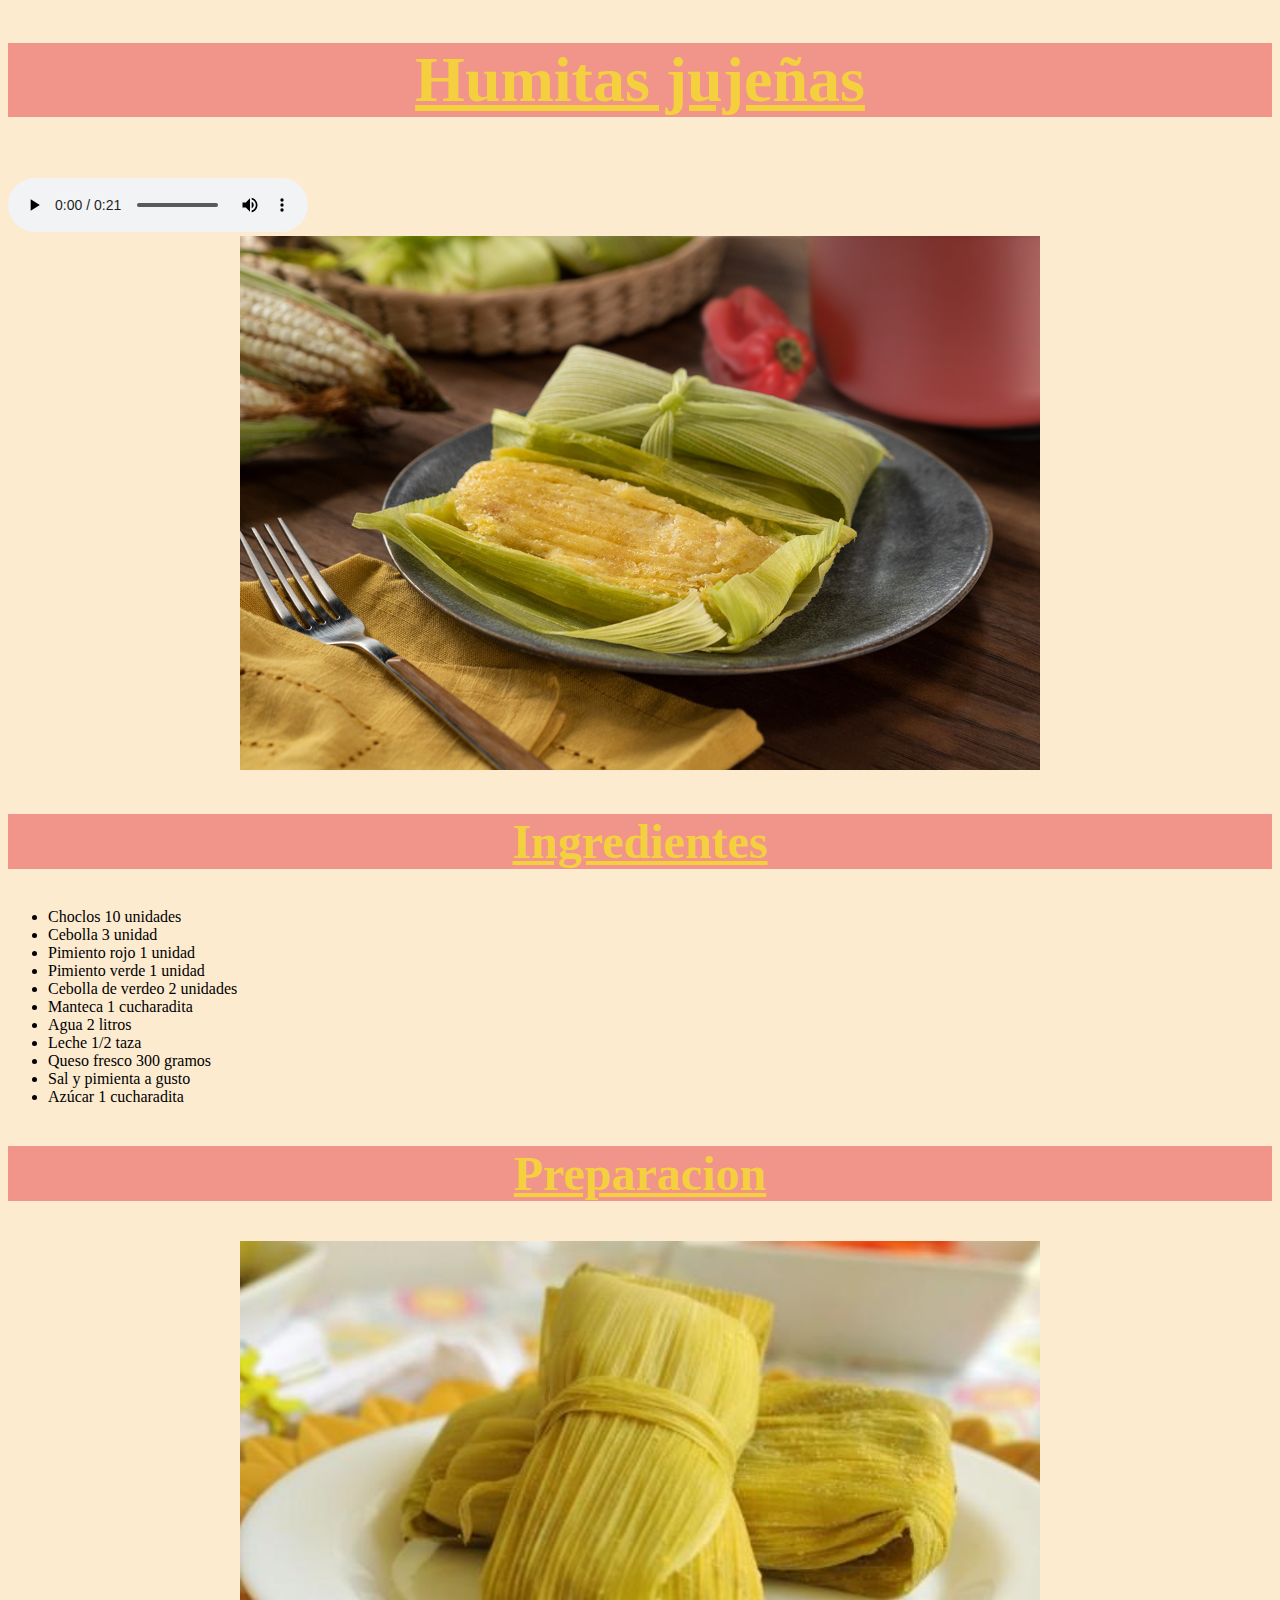
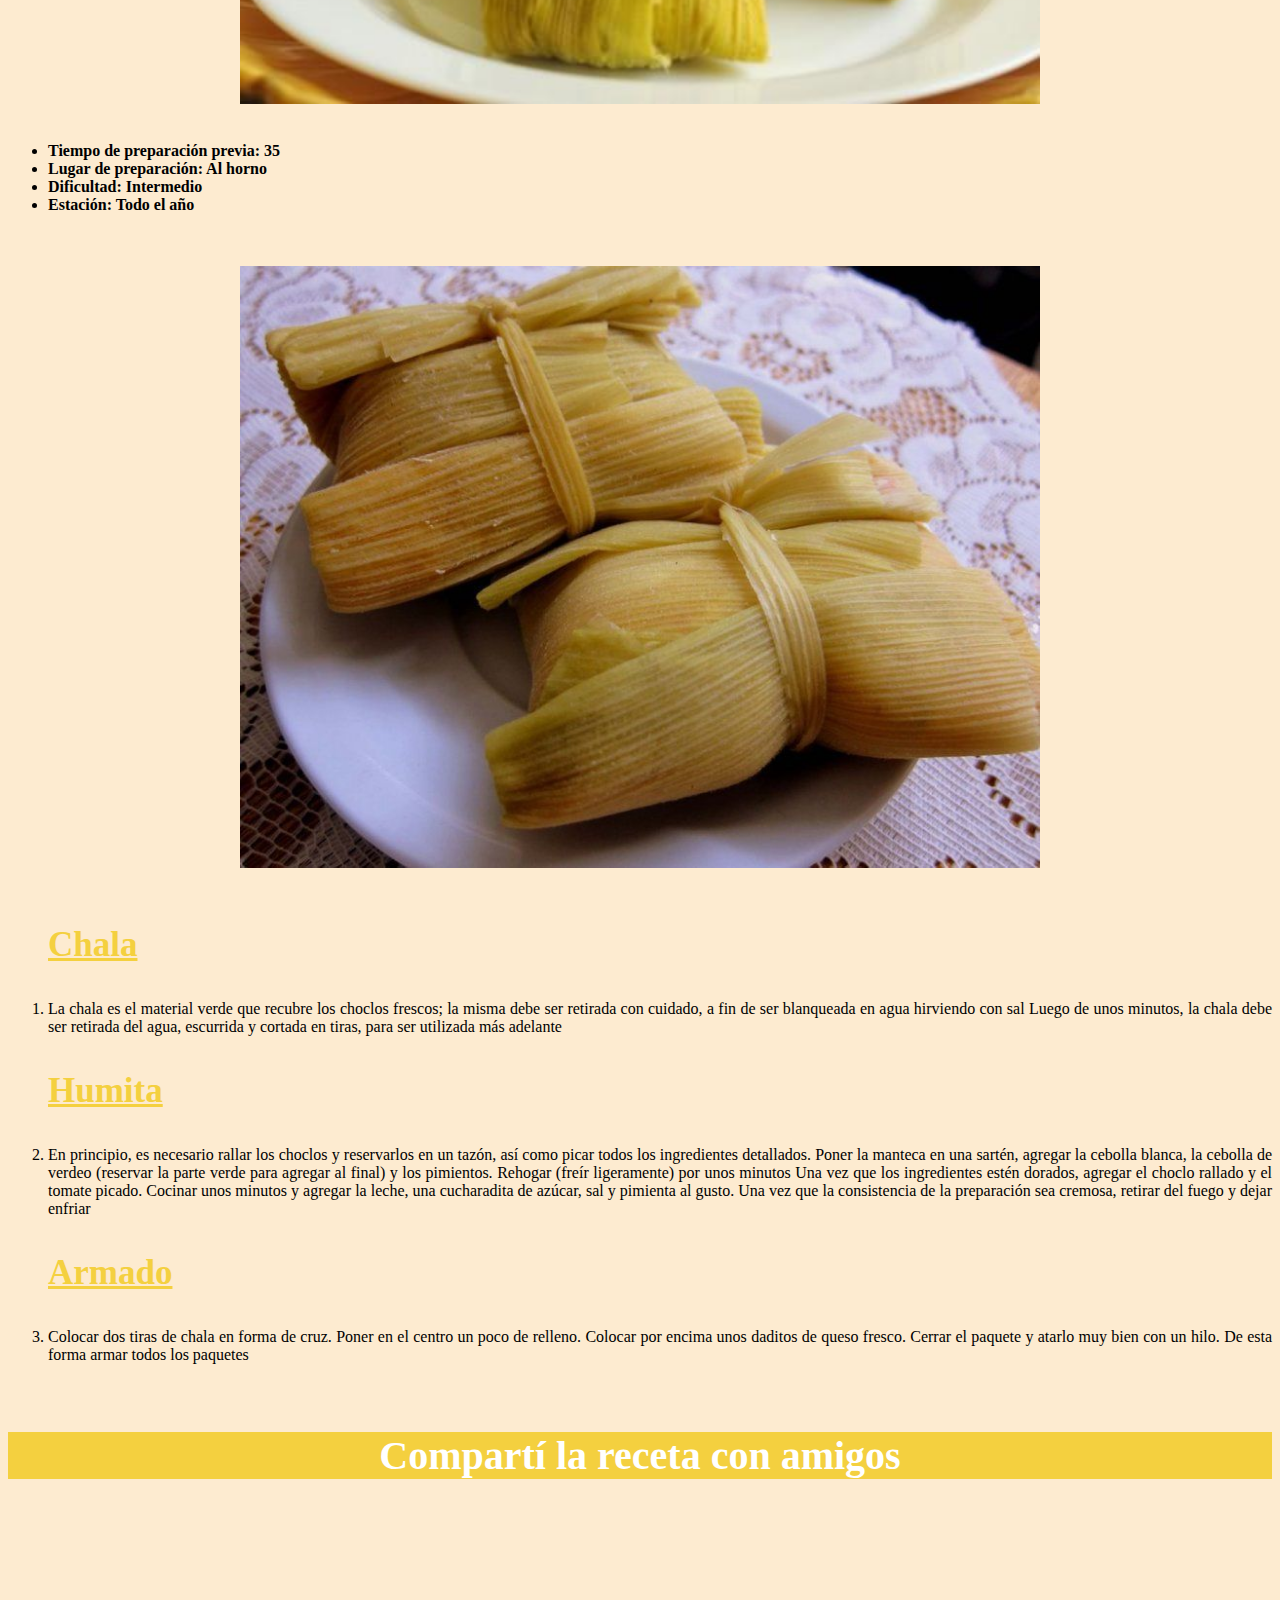
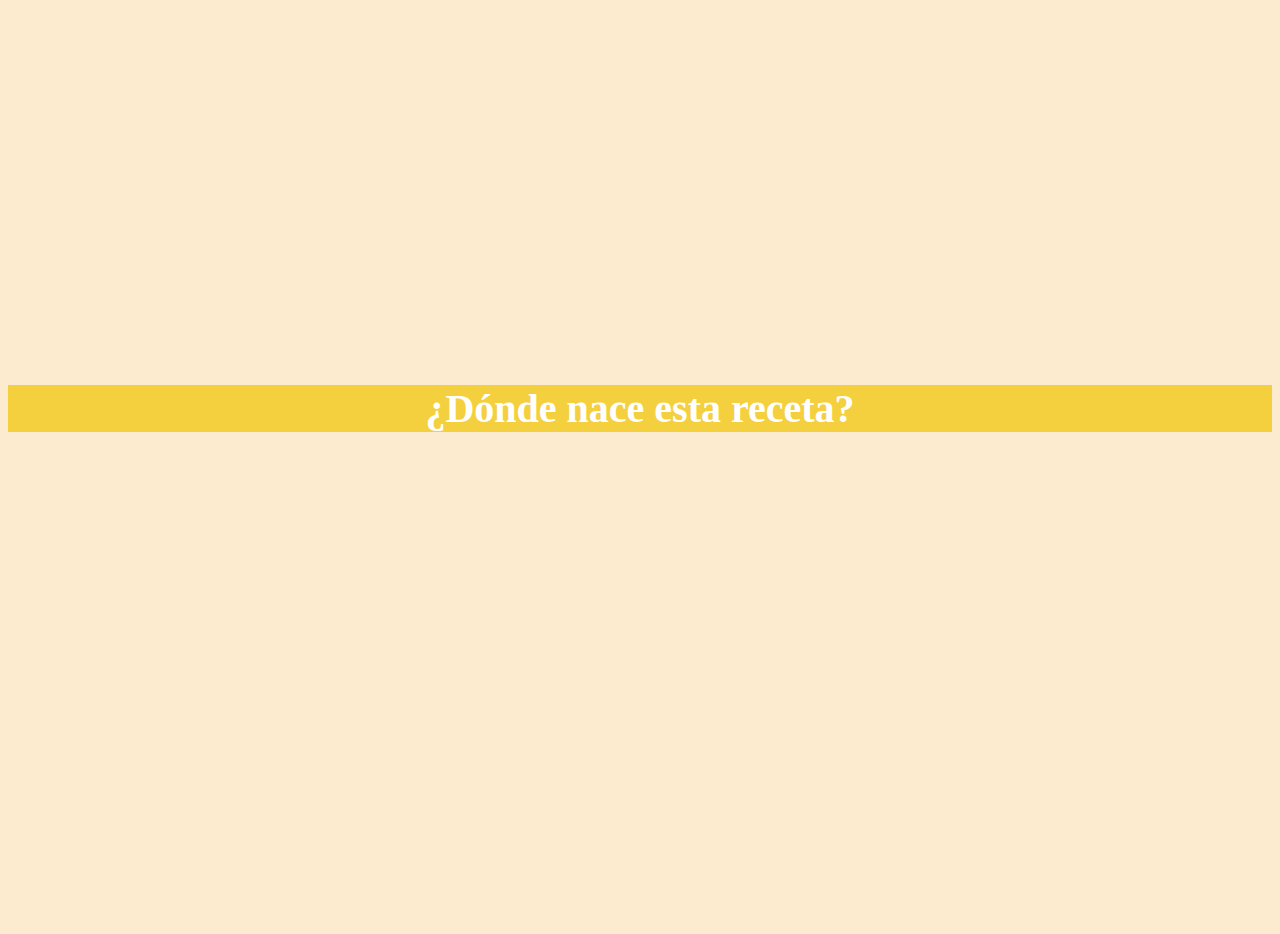
==== index.html @ 19d90cd1 "Add files via upload" ====
<!DOCTYPE html>
<html lang="en" dir="ltr">
  <head>
    <meta charset="utf-8">
    <title>Recetas</title>
    <link rel="stylesheet" href="./css/plantilla.css">
  </head>
  <body >
    <h1 class="colortitulo" style="text-align:center; font-size:400%; background: #F1948A "> Humitas jujeñas</h1>
<br>
<audio src="./audio/quena.mp3" controls >

</audio>
<div class="imagenes">

<img class="tamaño" src="./imagenes/humita.jpg" alt="Humitas en chala">
</div>

    <h2  class="colortitulo" style="text-align:center; font-size:300%; background:#F1948A  "> Ingredientes </h2>

    <ul>
      <li>Choclos 10 unidades</li>
      <li>Cebolla 3 unidad</li>
      <li>Pimiento rojo 1 unidad</li>
      <li>Pimiento verde 1 unidad</li>
      <li>Cebolla de verdeo 2 unidades</li>
      <li>Manteca 1 cucharadita</li>
      <li>Agua 2 litros</li>
      <li>Leche 1/2 taza</li>
      <li>Queso fresco 300 gramos</li>
      <li>Sal y pimienta a gusto</li>
      <li>Azúcar 1 cucharadita</li>

    </ul>

    <h2 class="colortitulo" style="text-align:center; font-size:300%; background: #F1948A "> Preparacion </h2>

    <div class="imagenes">
    <img  class="tamaño" src="./imagenes/humitas2.jpg" alt="Humitas en chala">
      </div>

    <br>

    <ul>

     <li> <b>Tiempo de preparación previa: 35</li>
     <li>Lugar de preparación: Al horno</li>
     <li>Dificultad: Intermedio </li>
     <li>Estación: Todo el año</b></li>

     </ul>

     <br>
     <br>
     <div class="imagenes">

    <img class= "tamaño" src="./imagenes/humitas3.jpg" alt="Humitas en chala">
    </div>

    <br>

     <ol>

       <h3 class="pasoscolor" > Chala</h3>

       <li>La chala es el material verde que recubre los choclos frescos; la misma debe ser retirada con cuidado, a fin de ser blanqueada en agua hirviendo con sal
Luego de unos minutos, la chala debe ser retirada del agua, escurrida y cortada en tiras, para ser utilizada más adelante</li>

     <h3 class="pasoscolor"> Humita</h3>

     <li>En principio, es necesario rallar los choclos y reservarlos en un tazón, así como picar todos los ingredientes detallados. Poner la manteca en una sartén, agregar la cebolla blanca, la cebolla de verdeo (reservar la parte verde para agregar al final) y los pimientos. Rehogar (freír ligeramente) por unos minutos
     Una vez que los ingredientes estén dorados, agregar el choclo rallado y el tomate picado. Cocinar unos minutos y agregar la leche, una cucharadita de azúcar, sal y pimienta al gusto. Una vez que la consistencia de la preparación sea cremosa, retirar del fuego y dejar enfriar</li>

    <h3 class="pasoscolor"> Armado</h3>

     <li>Colocar dos tiras de chala en forma de cruz. Poner en el centro un poco de relleno. Colocar por encima unos daditos de queso fresco. Cerrar el paquete y atarlo muy bien con un hilo. De esta forma armar todos los paquetes


     </ol>


<br>
<h2 class="tituloextras" style="background-color: #F4D03F"> Compartí la receta con amigos </h2>

<div class="imagenes">
<iframe width="860" height="415" align= "center"  src="https://www.youtube.com/embed/k01RxVktypg" title="YouTube video player" frameborder="0" allow="accelerometer; autoplay; clipboard-write; encrypted-media; gyroscope; picture-in-picture" allowfullscreen></iframe>
</div>
<br>

<h3 class="tituloextras" style= " background-color:#F4D03F"> ¿Dónde nace esta receta? </h3>

<div class="imagenes">
<iframe src="https://www.google.com/maps/embed?pb=!1m18!1m12!1m3!1d116449.33023562701!2d-65.37559619911057!3d-24.205323640528004!2m3!1f0!2f0!3f0!3m2!1i1024!2i768!4f13.1!3m3!1m2!1s0x941b0f4e8bd7a62f%3A0x315150e057f6e499!2sSan%20Salvador%20de%20Jujuy%2C%20Jujuy!5e0!3m2!1ses!2sar!4v1665673436249!5m2!1ses!2sar" width="800" height="450" style="border:0;" allowfullscreen="" loading="lazy" referrerpolicy="no-referrer-when-downgrade"></iframe>
</div>

</html>
---- css/plantilla.css ----
body {background-color:#FDEBD0; text-align: justify }
.colortitulo {color: #F4D03F; text-decoration: underline;font-size: xx-large}
.imagenes {text-align: center;}
.pasoscolor {color: #F4D03F; text-decoration: underline; font-size:medium; font-size:35px }
.tituloextras { color: white; text-align: center;  font-size:40px}
.tamaño { width:800px ; height:auto; align-items: center;}
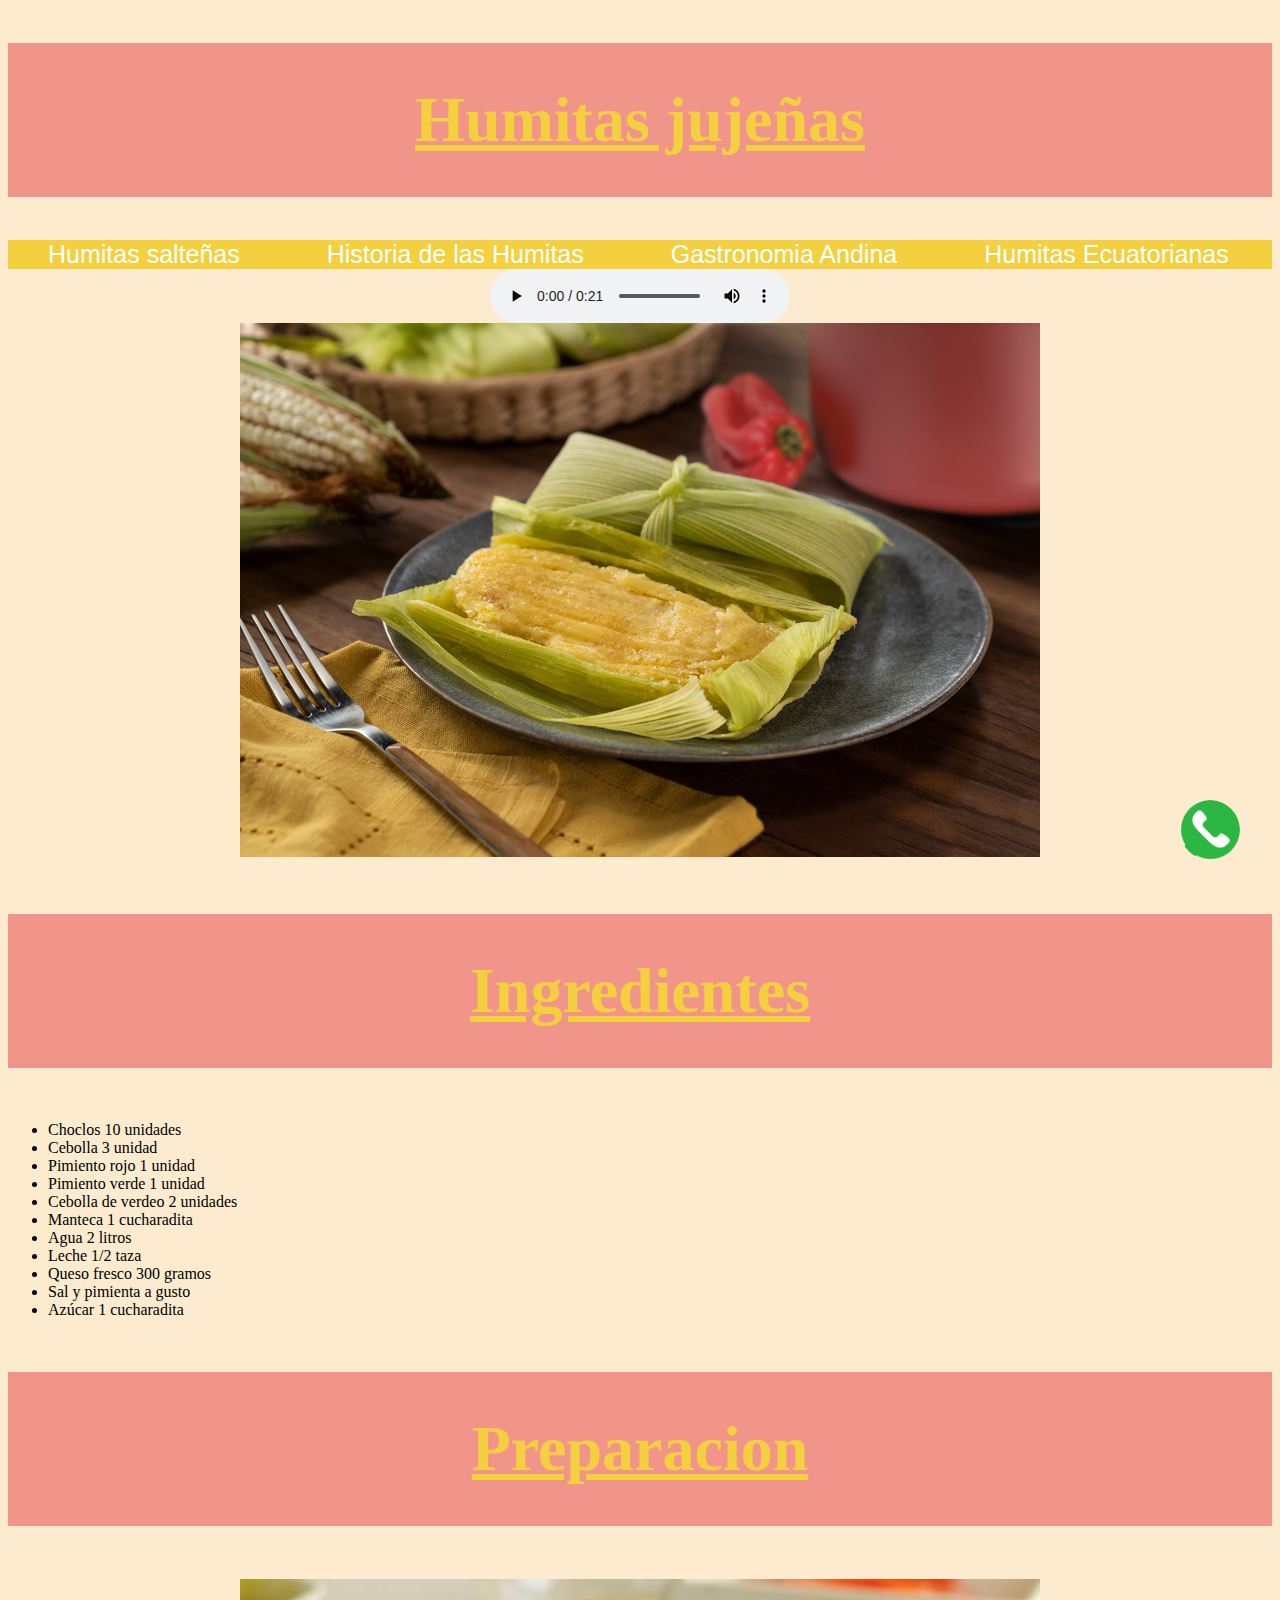
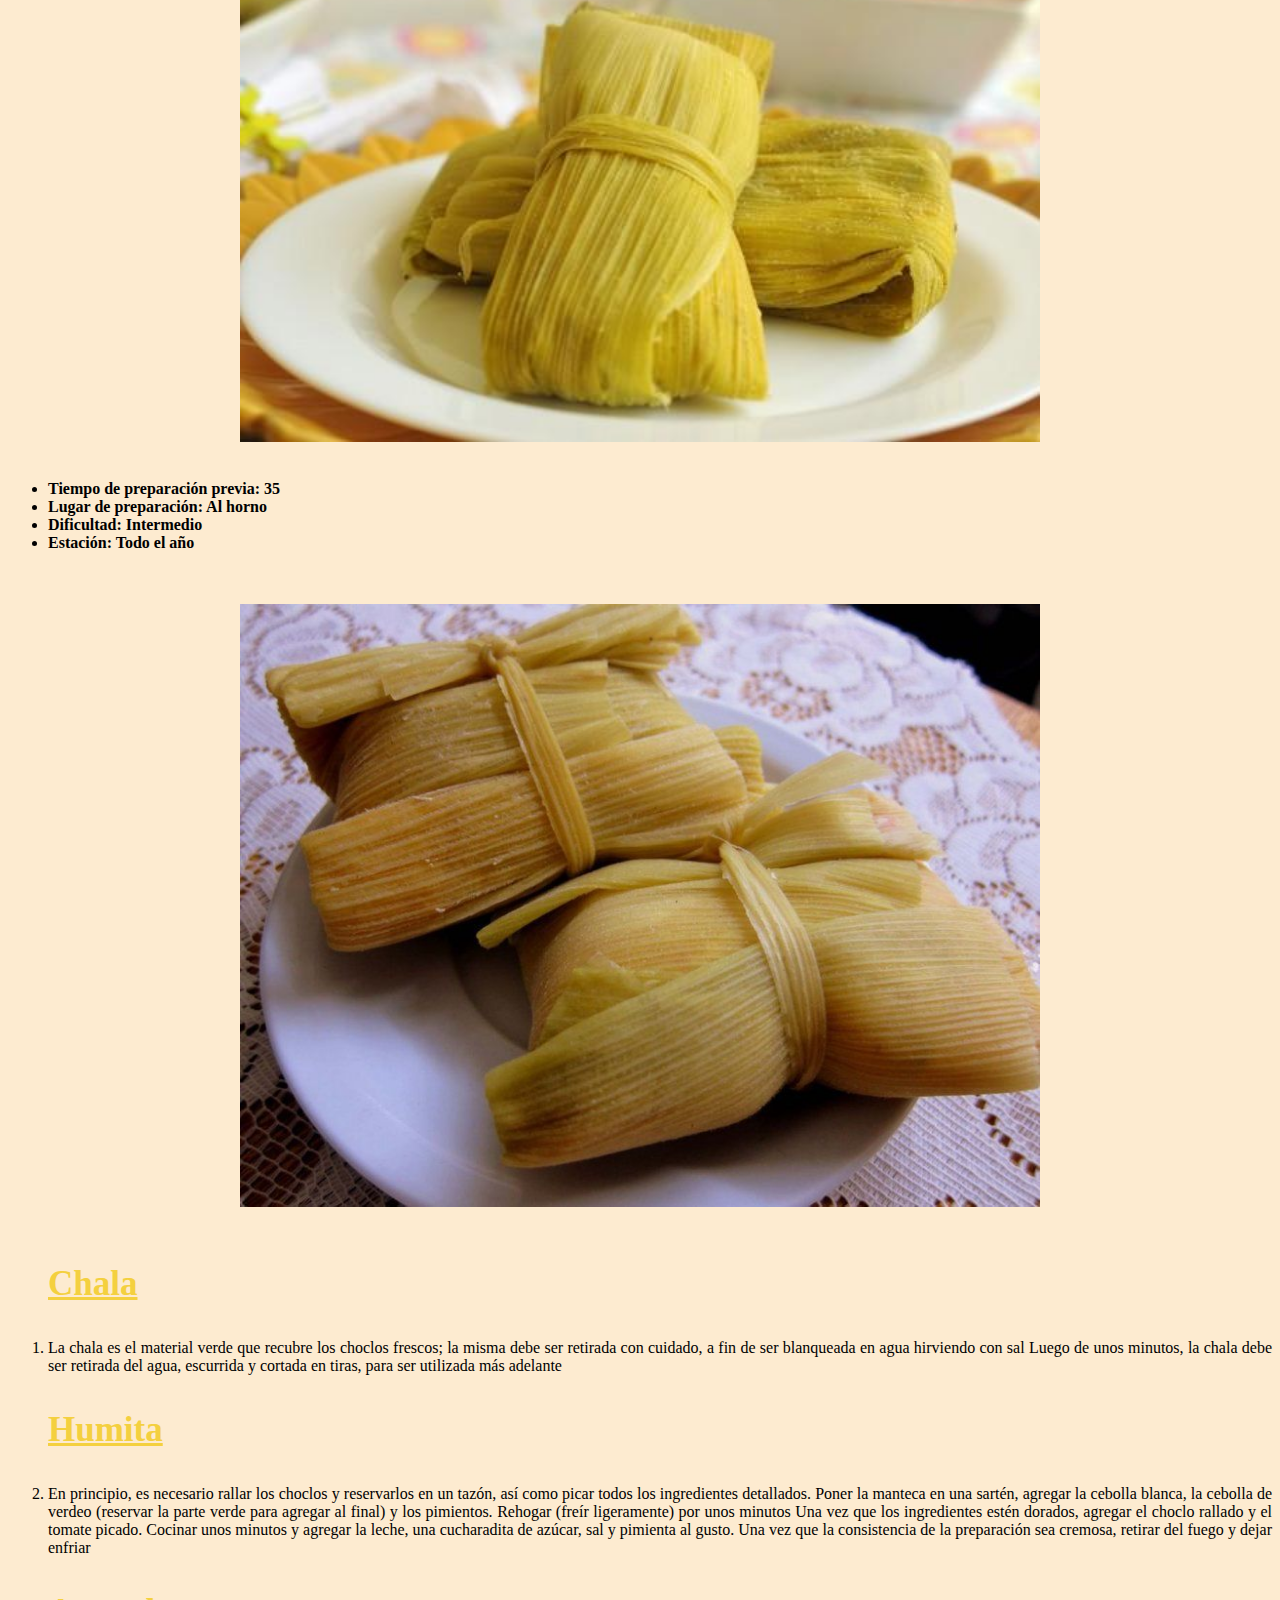
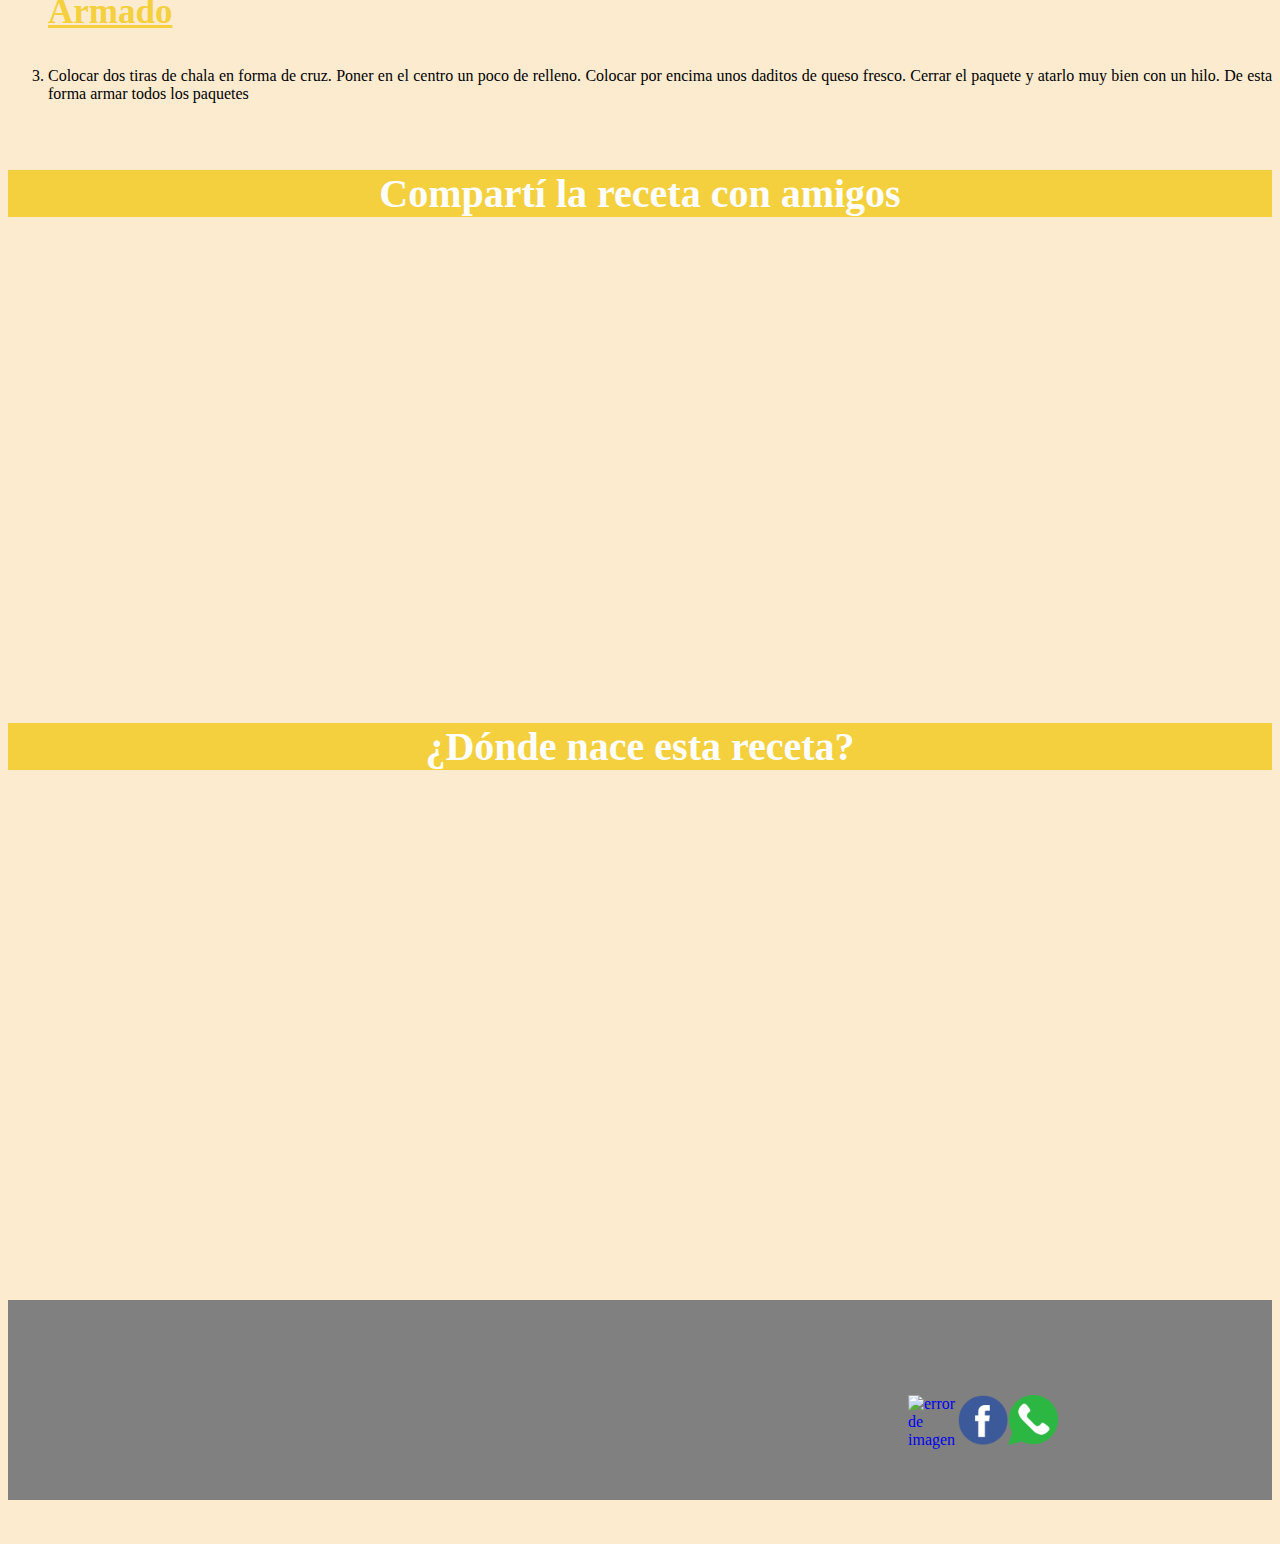
==== commit 4d5a61dd: "Add files via upload" ====
--- a/index.html
+++ b/index.html
@@ -6,17 +6,34 @@
     <link rel="stylesheet" href="./css/plantilla.css">
   </head>
   <body >
-    <h1 class="colortitulo" style="text-align:center; font-size:400%; background: #F1948A "> Humitas jujeñas</h1>
-<br>
+
+      <a class="whatsapp" href="https://web.whatsapp.com/" target="_blank"><img class="imagenwsp" src="./imagenes/wsp.jpg" alt="chat"> </a>
+<header>
+
+    <h1 class="colortitulo"> Humitas jujeñas</h1>
+
+</header>
+
+<nav class="menu">
+
+<a class="enlaces" href="https://www.saltaweb.com.ar/2019/04/como-hacer-humitas-saltenas/" target="_blank"> Humitas salteñas </a>
+<a class="enlaces" href="https://www.infobae.com/america/peru/2022/09/13/el-origen-y-la-historia-de-las-humitas-uno-de-los-platos-andinos-mas-consumidos-en-el-peru/#:~:text=Su%20origen%20est%C3%A1%20en%20la,plato%20originario%20de%20la%20sierra.&text=En%20cuanto%20al%20ingrediente%20principal,lo%20elabora%20de%20diferente%20forma." target="_blank">Historia de las Humitas </a>
+<a class= "enlaces" href="https://es.wikipedia.org/wiki/Cocina_andina" target="_blank"> Gastronomia Andina </a>
+<a class="enlaces" href="https://www.laylita.com/recetas/humitas/" target="_blank"> Humitas Ecuatorianas </a>
+</nav>
+
+<div class="audio">
 <audio src="./audio/quena.mp3" controls >
-
 </audio>
-<div class="imagenes">
-
-<img class="tamaño" src="./imagenes/humita.jpg" alt="Humitas en chala">
 </div>
 
-    <h2  class="colortitulo" style="text-align:center; font-size:300%; background:#F1948A  "> Ingredientes </h2>
+<section>
+  <div class="imagenes">
+
+  <img class="tamaño" src="./imagenes/humita.jpg" alt="Humitas en chala">
+  </div>
+
+    <h2  class="colortitulo"> Ingredientes </h2>
 
     <ul>
       <li>Choclos 10 unidades</li>
@@ -33,7 +50,7 @@
 
     </ul>
 
-    <h2 class="colortitulo" style="text-align:center; font-size:300%; background: #F1948A "> Preparacion </h2>
+    <h2 class="colortitulo" > Preparacion </h2>
 
     <div class="imagenes">
     <img  class="tamaño" src="./imagenes/humitas2.jpg" alt="Humitas en chala">
@@ -78,19 +95,43 @@
 
      </ol>
 
+</section>
 
 <br>
-<h2 class="tituloextras" style="background-color: #F4D03F"> Compartí la receta con amigos </h2>
+
+<aside>
+
+<h2 class="tituloextras" > Compartí la receta con amigos </h2>
 
 <div class="imagenes">
 <iframe width="860" height="415" align= "center"  src="https://www.youtube.com/embed/k01RxVktypg" title="YouTube video player" frameborder="0" allow="accelerometer; autoplay; clipboard-write; encrypted-media; gyroscope; picture-in-picture" allowfullscreen></iframe>
 </div>
 <br>
 
-<h3 class="tituloextras" style= " background-color:#F4D03F"> ¿Dónde nace esta receta? </h3>
+<h3 class="tituloextras"> ¿Dónde nace esta receta? </h3>
 
 <div class="imagenes">
 <iframe src="https://www.google.com/maps/embed?pb=!1m18!1m12!1m3!1d116449.33023562701!2d-65.37559619911057!3d-24.205323640528004!2m3!1f0!2f0!3f0!3m2!1i1024!2i768!4f13.1!3m3!1m2!1s0x941b0f4e8bd7a62f%3A0x315150e057f6e499!2sSan%20Salvador%20de%20Jujuy%2C%20Jujuy!5e0!3m2!1ses!2sar!4v1665673436249!5m2!1ses!2sar" width="800" height="450" style="border:0;" allowfullscreen="" loading="lazy" referrerpolicy="no-referrer-when-downgrade"></iframe>
 </div>
+</aside>
+<br>
+<br>
+
+<footer>
+  <div class="redes">
+
+    <a href="https://www.instagram.com/" target="_blank" ><img class="iconos"src="./imagenes/ig.jpg" alt="error de imagen"></a>
+    <a href="https://www.facebook.com/" target="_blank">  <img class="iconos" src="./imagenes/fb.jpg" alt="error de imagen"></a>
+    <a href="https://www.whatsapp.com/?lang=es" target="_blank"><img class="iconos" src="./imagenes/wsp.jpg" alt="error de imagen"></a>
+
+
+  </div>
+
+
+ </footer>
+
+
+<br>
+<br>
 
 </html>
--- a/css/plantilla.css
+++ b/css/plantilla.css
@@ -1,6 +1,61 @@
-body {background-color:#FDEBD0; text-align: justify }
-.colortitulo {color: #F4D03F; text-decoration: underline;font-size: xx-large}
+body {background-color:#FDEBD0;
+            text-align: justify }
+
+.colortitulo {color: #F4D03F;
+              text-decoration: underline;
+               font-size: xx-large;
+             text-align:center;
+             font-size:400%;
+             padding: 40px;
+             background: #F1948A }
+
+.menu{ background-color: #F4D03F; }
+
+.audio {display: flex;align-items: center; justify-content: center;}
+
+.enlaces { font-size: 25px;
+           font-family: sans-serif;
+           text-decoration: none;
+           padding: 10px;
+           color: white;
+           margin: 30px;
+         }
+
 .imagenes {text-align: center;}
-.pasoscolor {color: #F4D03F; text-decoration: underline; font-size:medium; font-size:35px }
-.tituloextras { color: white; text-align: center;  font-size:40px}
-.tamaño { width:800px ; height:auto; align-items: center;}
+
+.pasoscolor {color: #F4D03F;
+             text-decoration: underline;
+               font-size:medium;
+                 font-size:35px }
+
+.tituloextras { background-color:#F4D03F;
+                color: white;
+                 text-align: center;
+                 font-size:40px}
+
+.tamaño { width:800px ;
+            height:auto;
+             align-items: center;}
+
+.iconos {width: 50px;
+      justify-content:space-between;
+      position: relative;
+      display: inline-block;
+       left: 900px;
+       bottom: -95px;
+         }
+
+.redes {background-color: gray;
+         width: 100%;
+         height: 200px;
+         display: flex;
+}
+
+.imagenwsp { position:fixed;
+    margin-top:13px;
+    width:60px;
+    height:60px;
+    bottom:40px;
+    right:40px;
+    border-radius:50px;
+    z-index:999;}
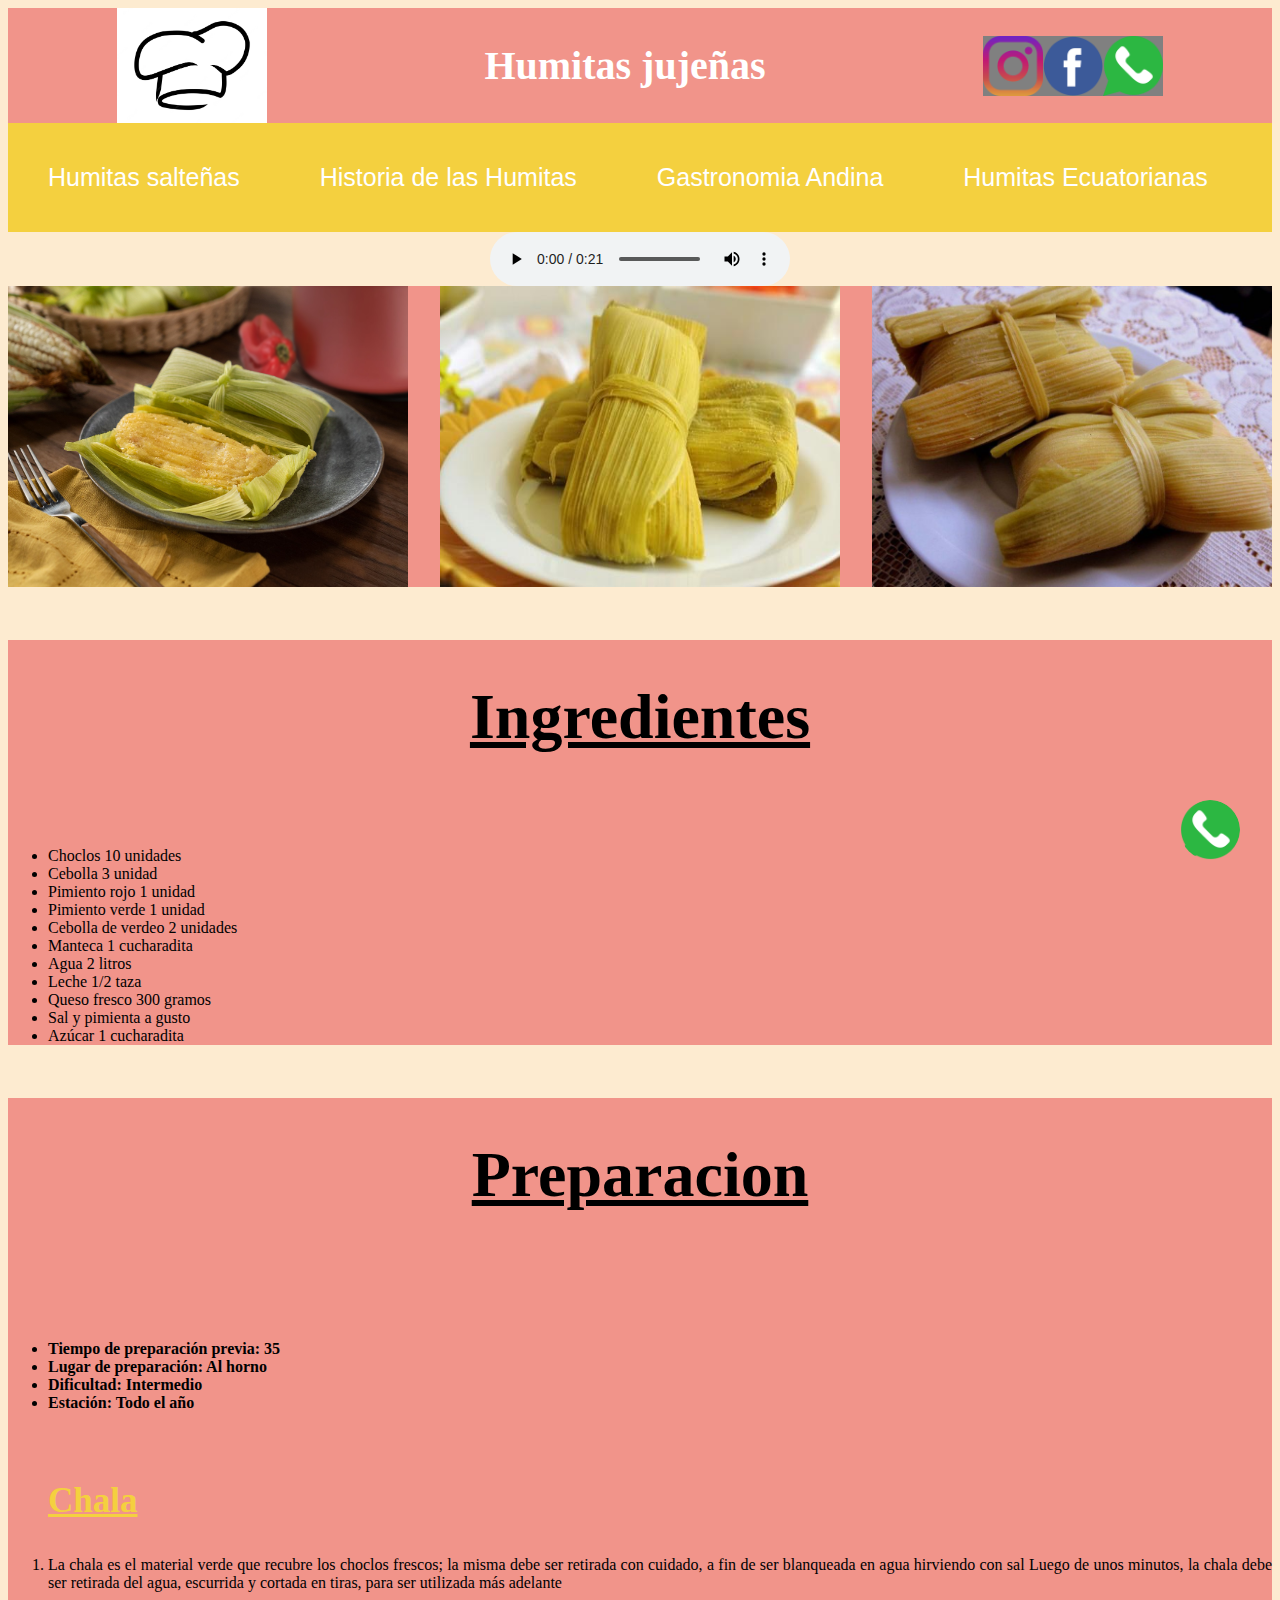
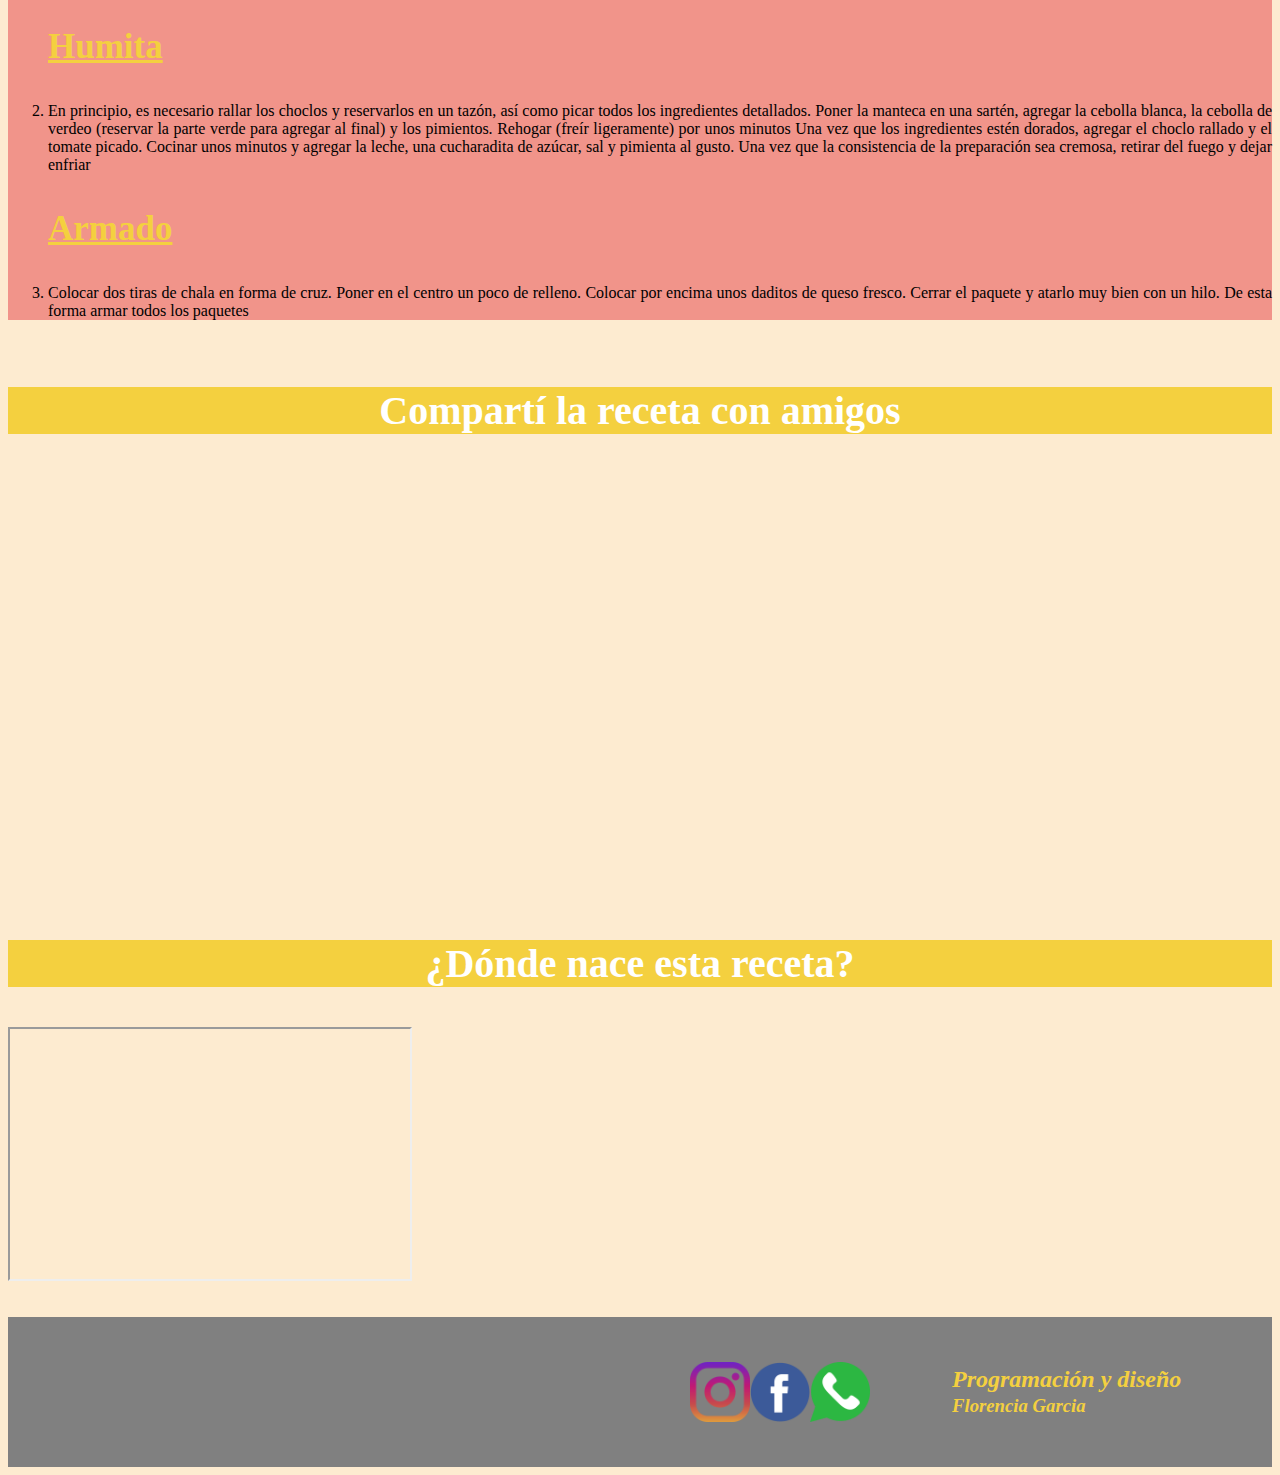
==== commit 647f2965: "Add files via upload" ====
--- a/index.html
+++ b/index.html
@@ -8,9 +8,18 @@
   <body >
 
       <a class="whatsapp" href="https://web.whatsapp.com/" target="_blank"><img class="imagenwsp" src="./imagenes/wsp.jpg" alt="chat"> </a>
+
 <header>
 
-    <h1 class="colortitulo"> Humitas jujeñas</h1>
+<img class= "logo" src="./imagenes/logo.jpg" alt="logo">
+
+    <h1 class="titulo"> Humitas jujeñas</h1>
+
+      <div class= "rrss" >
+      <a class="redes1" href="https://www.instagram.com/" target="_blank" ><img class="iconos"src="./imagenes/ig.jpg" alt="error de imagen"></a>
+      <a class= "redes1" href="https://www.facebook.com/" target="_blank"><img class="iconos" src="./imagenes/fb.jpg" alt="error de imagen"></a>
+      <a class= "redes1" href="https://www.whatsapp.com/?lang=es" target="_blank"><img class="iconos" src="./imagenes/wsp.jpg" alt="error de imagen"></a>
+    </div>
 
 </header>
 
@@ -28,10 +37,18 @@
 </div>
 
 <section>
+
+
   <div class="imagenes">
 
   <img class="tamaño" src="./imagenes/humita.jpg" alt="Humitas en chala">
+  <img  class="tamaño" src="./imagenes/humitas2.jpg" alt="Humitas en chala">
+  <img class= "tamaño" src="./imagenes/humitas3.jpg" alt="Humitas en chala">
+
   </div>
+</section>
+<section>
+
 
     <h2  class="colortitulo"> Ingredientes </h2>
 
@@ -49,12 +66,17 @@
       <li>Azúcar 1 cucharadita</li>
 
     </ul>
+    </section>
+
+<section>
+
+
 
     <h2 class="colortitulo" > Preparacion </h2>
 
-    <div class="imagenes">
-    <img  class="tamaño" src="./imagenes/humitas2.jpg" alt="Humitas en chala">
-      </div>
+
+
+
 
     <br>
 
@@ -67,12 +89,7 @@
 
      </ul>
 
-     <br>
-     <br>
-     <div class="imagenes">
 
-    <img class= "tamaño" src="./imagenes/humitas3.jpg" alt="Humitas en chala">
-    </div>
 
     <br>
 
@@ -103,7 +120,7 @@
 
 <h2 class="tituloextras" > Compartí la receta con amigos </h2>
 
-<div class="imagenes">
+<div class="video">
 <iframe width="860" height="415" align= "center"  src="https://www.youtube.com/embed/k01RxVktypg" title="YouTube video player" frameborder="0" allow="accelerometer; autoplay; clipboard-write; encrypted-media; gyroscope; picture-in-picture" allowfullscreen></iframe>
 </div>
 <br>
@@ -111,27 +128,32 @@
 <h3 class="tituloextras"> ¿Dónde nace esta receta? </h3>
 
 <div class="imagenes">
-<iframe src="https://www.google.com/maps/embed?pb=!1m18!1m12!1m3!1d116449.33023562701!2d-65.37559619911057!3d-24.205323640528004!2m3!1f0!2f0!3f0!3m2!1i1024!2i768!4f13.1!3m3!1m2!1s0x941b0f4e8bd7a62f%3A0x315150e057f6e499!2sSan%20Salvador%20de%20Jujuy%2C%20Jujuy!5e0!3m2!1ses!2sar!4v1665673436249!5m2!1ses!2sar" width="800" height="450" style="border:0;" allowfullscreen="" loading="lazy" referrerpolicy="no-referrer-when-downgrade"></iframe>
+<iframe src="https://www.google.com/maps/embed?pb=!1m18!1m12!1m3!1d116449.33023562701!2d-65.37559619911057!3d-24.205323640528004!2m3!1f0!2f0!3f0!3m2!1i1024!2i768!4f13.1!3m3!1m2!1s0x941b0f4e8bd7a62f%3A0x315150e057f6e499!2sSan%20Salvador%20de%20Jujuy%2C%20Jujuy!5e0!3m2!1ses!2sar!4v1665673436249!5m2!1ses!2sar" width="400" height="250" style="border:5;" allowfullscreen="" loading="lazy" referrerpolicy="no-referrer-when-downgrade"></iframe>
 </div>
 </aside>
 <br>
 <br>
 
 <footer>
+
+ <iframe  src="https://www.google.com/maps/embed?pb=!1m14!1m12!1m3!1d2806.343908385222!2d-60.3339716407876!3d-33.23181053982527!2m3!1f0!2f0!3f0!3m2!1i1024!2i768!4f13.1!5e0!3m2!1ses!2sar!4v1668725594173!5m2!1ses!2sar" width="200" height="150" style="border:0;" allowfullscreen="" loading="lazy" referrerpolicy="no-referrer-when-downgrade"></iframe></iframe>
+
   <div class="redes">
 
     <a href="https://www.instagram.com/" target="_blank" ><img class="iconos"src="./imagenes/ig.jpg" alt="error de imagen"></a>
-    <a href="https://www.facebook.com/" target="_blank">  <img class="iconos" src="./imagenes/fb.jpg" alt="error de imagen"></a>
+    <a href="https://www.facebook.com/" target="_blank"><img class="iconos" src="./imagenes/fb.jpg" alt="error de imagen"></a>
     <a href="https://www.whatsapp.com/?lang=es" target="_blank"><img class="iconos" src="./imagenes/wsp.jpg" alt="error de imagen"></a>
 
 
   </div>
 
+<div class=" datos">
+  <h2> Programación y diseño </h2>
+  <h3> Florencia Garcia </h3>
+</div>
+
 
  </footer>
 
 
-<br>
-<br>
-
 </html>
--- a/css/plantilla.css
+++ b/css/plantilla.css
@@ -1,17 +1,47 @@
+
+header { background:#F1948A;
+          display: flex;
+          justify-content: space-around;
+          align-items: center ;
+          flex-wrap: wrap;
+        flex-direction:row; }
+
 body {background-color:#FDEBD0;
-            text-align: justify }
+            text-align: justify; }
 
-.colortitulo {color: #F4D03F;
+.titulo { color: white ;
+          font-size: 40px;
+          font-family:fantasy;cursive;}
+
+.colortitulo {color: black;
               text-decoration: underline;
-               font-size: xx-large;
-             text-align:center;
-             font-size:400%;
-             padding: 40px;
-             background: #F1948A }
+              font-family: fantasy, cursive;
+              text-align:center;
+              font-size:400%;
+              padding: 40px;
+              display: flex;
+              justify-content: center;
+                            }
 
-.menu{ background-color: #F4D03F; }
+.logo {width: 150px;   }
 
-.audio {display: flex;align-items: center; justify-content: center;}
+.redes1 {         display:table-row;
+        justify-content: space-around;
+        background: grey;
+        flex-direction: row;
+        align-items: center;
+        }
+
+.rrss { display: flex;
+         justify-content: center;
+       align-items: center;
+     flex-direction: row;}
+
+.audio {display: flex;
+        justify-content:center;}
+
+nav { background:#F4D03F;
+       display: flex;}
 
 .enlaces { font-size: 25px;
            font-family: sans-serif;
@@ -21,36 +51,64 @@
            margin: 30px;
          }
 
-.imagenes {text-align: center;}
+.imagenes { display: flex;
+  justify-content: space-between;
+}
+
+.ingredientes { justify-content: center;
+                font-family: cursive;    }
+
+
+section { align-items: center;
+background: #F1948A }
+
 
 .pasoscolor {color: #F4D03F;
              text-decoration: underline;
                font-size:medium;
                  font-size:35px }
+.video { display: flex;
+        justify-content: center;
+      align-items: center;}
 
 .tituloextras { background-color:#F4D03F;
                 color: white;
                  text-align: center;
+                 justify-content: center;
                  font-size:40px}
 
-.tamaño { width:800px ;
-            height:auto;
-             align-items: center;}
+.tamaño { width:400px ;
+            }
 
-.iconos {width: 50px;
-      justify-content:space-between;
-      position: relative;
-      display: inline-block;
-       left: 900px;
-       bottom: -95px;
+footer { display: flex;
+          flex-grow: grow;
+          justify-content: space-between;
+          align-items: center;
+          flex-direction: row;
+        background: grey;
+       width: 100%;
+     height: auto;}
+
+
+.iconos {width: 60px;
+        display: flex;
+        left: 900px;
+         bottom: -95px;
          }
 
-.redes {background-color: gray;
-         width: 100%;
-         height: 200px;
-         display: flex;
+.redes {  display: flex;
+         justify-content: space-between;
+         align-items: center;
+         width: 100px;
+
 }
 
+.datos{ display: inline-block;
+         line-height:5pt;
+         font-style: oblique;
+        color:#F4D03F;
+        text-indent: -20em;
+       }
 .imagenwsp { position:fixed;
     margin-top:13px;
     width:60px;
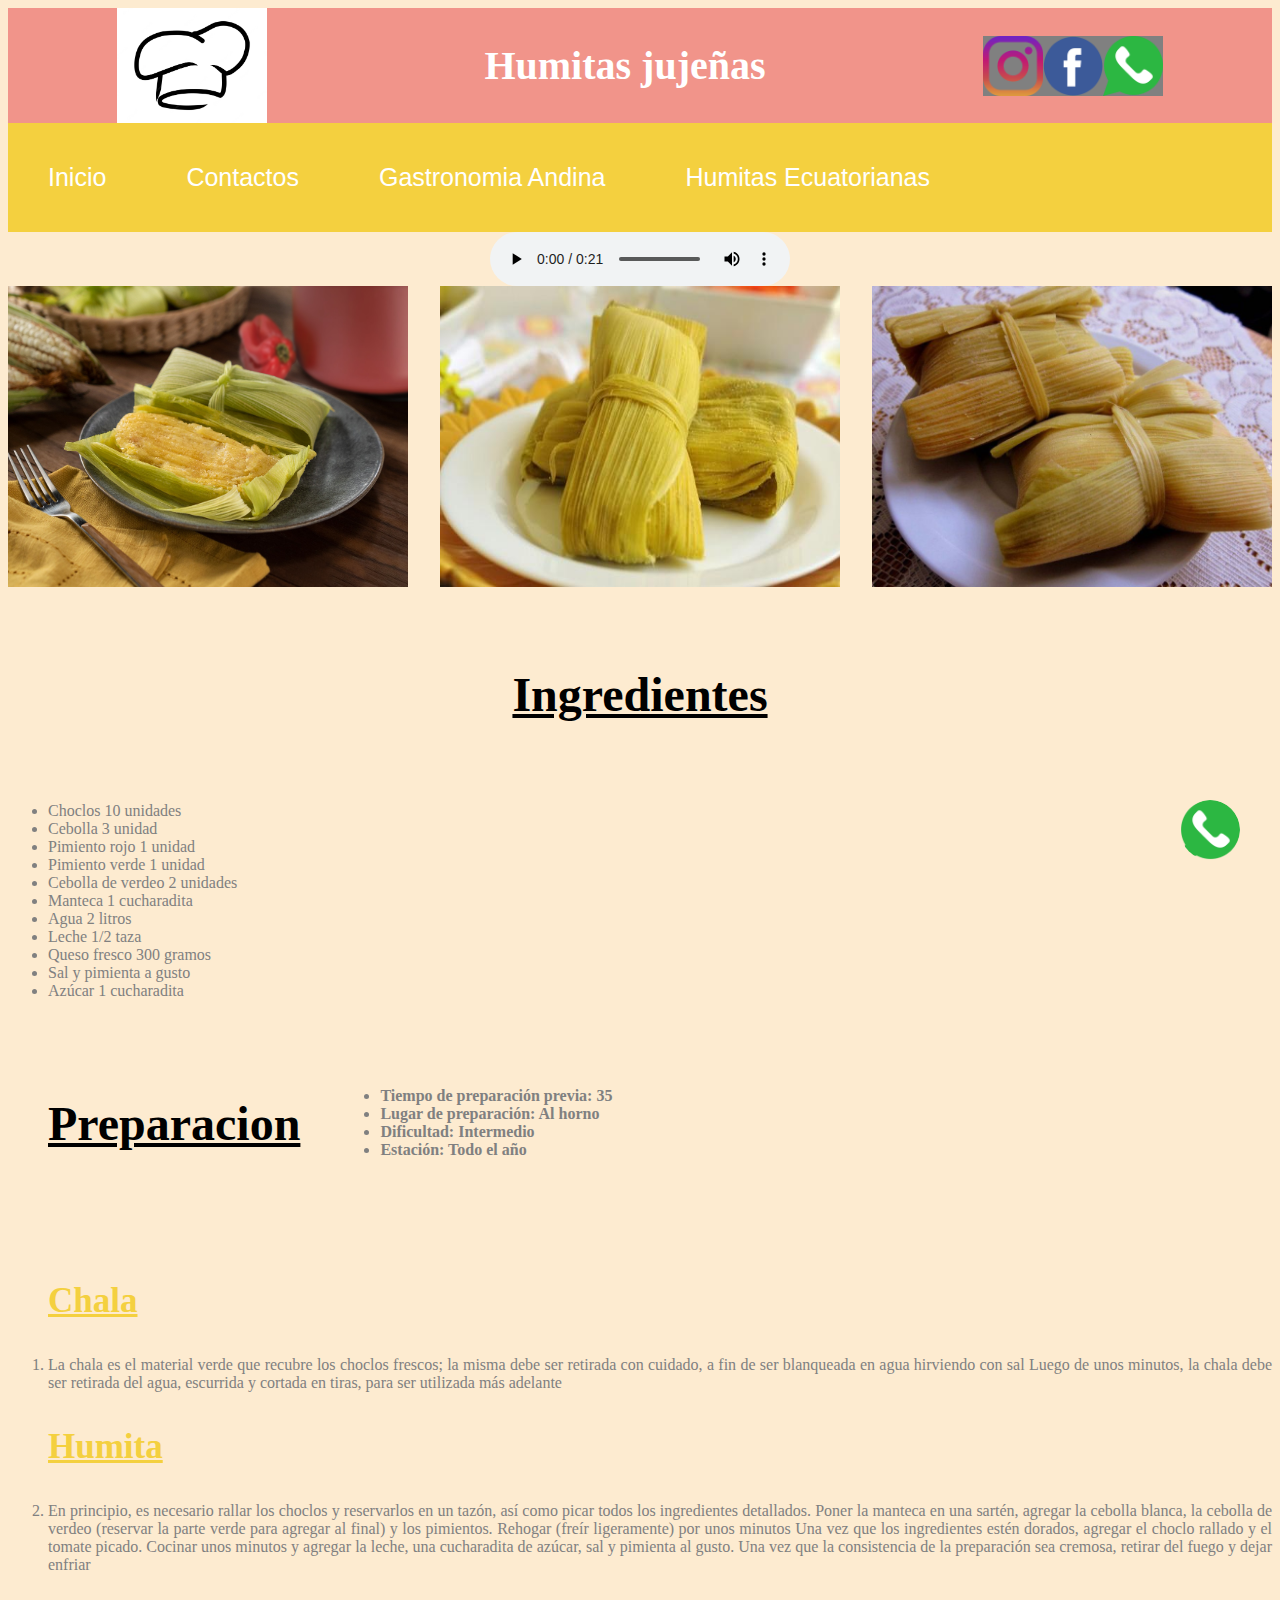
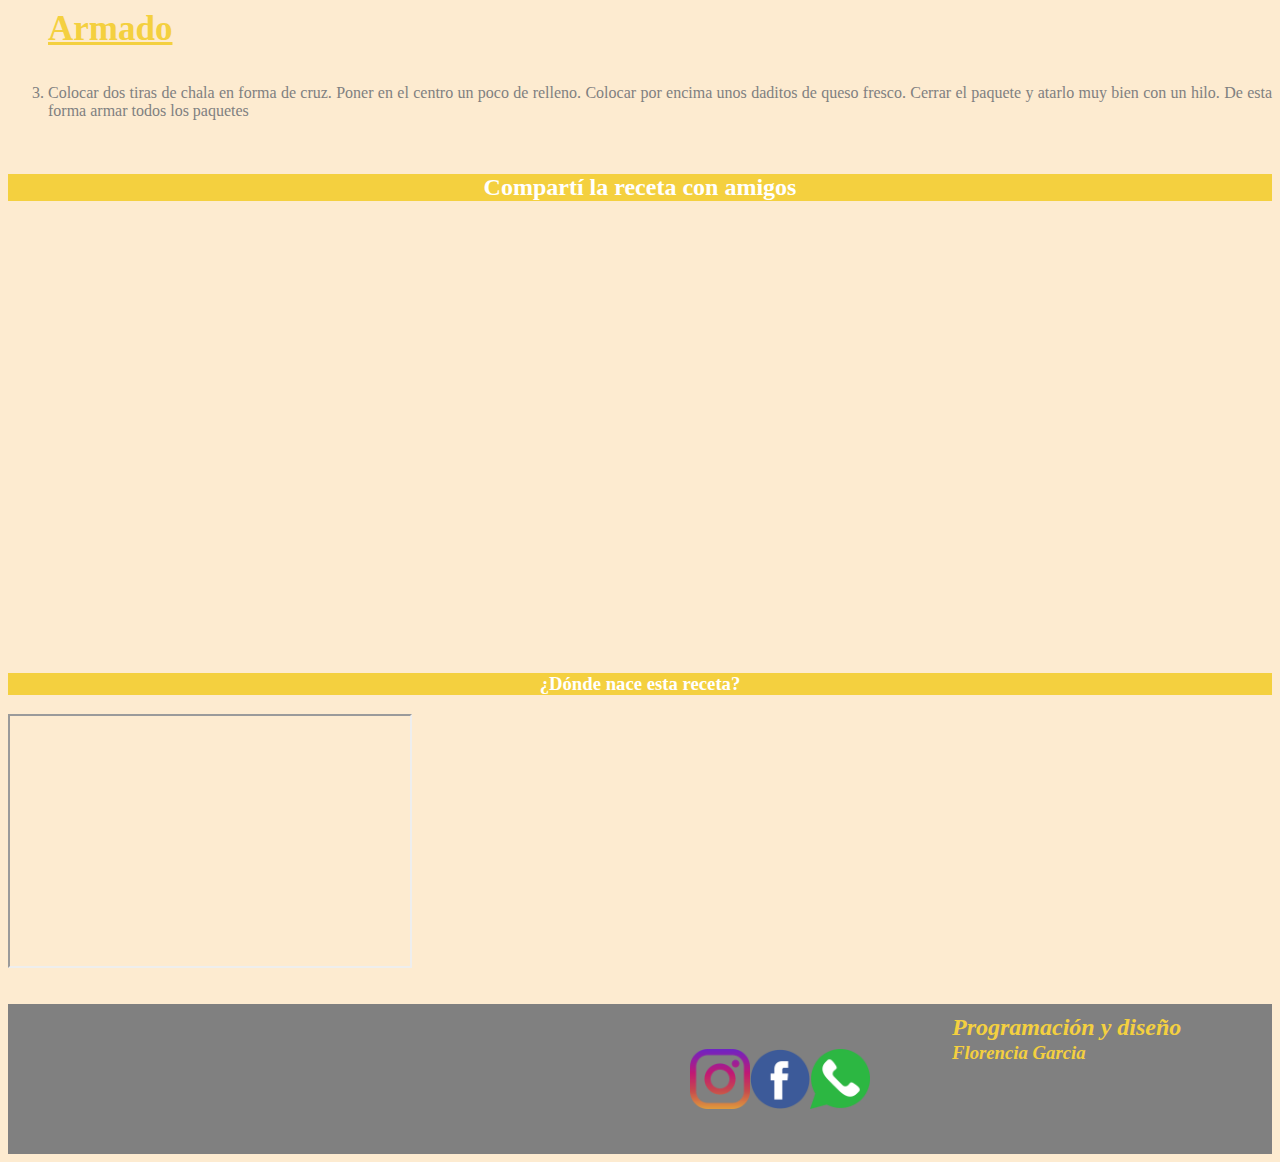
==== commit d859674a: "Add files via upload" ====
--- a/index.html
+++ b/index.html
@@ -2,10 +2,14 @@
 <html lang="en" dir="ltr">
   <head>
     <meta charset="utf-8">
+    <meta name="viewport" content="width=device-width, initial-scale=1.0">
     <title>Recetas</title>
     <link rel="stylesheet" href="./css/plantilla.css">
+
   </head>
-  <body >
+
+  <body>
+
 
       <a class="whatsapp" href="https://web.whatsapp.com/" target="_blank"><img class="imagenwsp" src="./imagenes/wsp.jpg" alt="chat"> </a>
 
@@ -25,8 +29,8 @@
 
 <nav class="menu">
 
-<a class="enlaces" href="https://www.saltaweb.com.ar/2019/04/como-hacer-humitas-saltenas/" target="_blank"> Humitas salteñas </a>
-<a class="enlaces" href="https://www.infobae.com/america/peru/2022/09/13/el-origen-y-la-historia-de-las-humitas-uno-de-los-platos-andinos-mas-consumidos-en-el-peru/#:~:text=Su%20origen%20est%C3%A1%20en%20la,plato%20originario%20de%20la%20sierra.&text=En%20cuanto%20al%20ingrediente%20principal,lo%20elabora%20de%20diferente%20forma." target="_blank">Historia de las Humitas </a>
+<a class="enlaces" href="index.html " > Inicio </a>
+<a class="enlaces" href=" contactos.html"> Contactos</a>
 <a class= "enlaces" href="https://es.wikipedia.org/wiki/Cocina_andina" target="_blank"> Gastronomia Andina </a>
 <a class="enlaces" href="https://www.laylita.com/recetas/humitas/" target="_blank"> Humitas Ecuatorianas </a>
 </nav>
@@ -52,7 +56,7 @@
 
     <h2  class="colortitulo"> Ingredientes </h2>
 
-    <ul>
+    <ul class= "fuente">
       <li>Choclos 10 unidades</li>
       <li>Cebolla 3 unidad</li>
       <li>Pimiento rojo 1 unidad</li>
@@ -68,19 +72,16 @@
     </ul>
     </section>
 
-<section>
+<section class= "textos">
 
 
 
     <h2 class="colortitulo" > Preparacion </h2>
 
 
-
-
-
     <br>
 
-    <ul>
+    <ul class= "fuente">
 
      <li> <b>Tiempo de preparación previa: 35</li>
      <li>Lugar de preparación: Al horno</li>
@@ -97,17 +98,17 @@
 
        <h3 class="pasoscolor" > Chala</h3>
 
-       <li>La chala es el material verde que recubre los choclos frescos; la misma debe ser retirada con cuidado, a fin de ser blanqueada en agua hirviendo con sal
+       <li class= "fuente">La chala es el material verde que recubre los choclos frescos; la misma debe ser retirada con cuidado, a fin de ser blanqueada en agua hirviendo con sal
 Luego de unos minutos, la chala debe ser retirada del agua, escurrida y cortada en tiras, para ser utilizada más adelante</li>
 
      <h3 class="pasoscolor"> Humita</h3>
 
-     <li>En principio, es necesario rallar los choclos y reservarlos en un tazón, así como picar todos los ingredientes detallados. Poner la manteca en una sartén, agregar la cebolla blanca, la cebolla de verdeo (reservar la parte verde para agregar al final) y los pimientos. Rehogar (freír ligeramente) por unos minutos
+     <li class= "fuente">En principio, es necesario rallar los choclos y reservarlos en un tazón, así como picar todos los ingredientes detallados. Poner la manteca en una sartén, agregar la cebolla blanca, la cebolla de verdeo (reservar la parte verde para agregar al final) y los pimientos. Rehogar (freír ligeramente) por unos minutos
      Una vez que los ingredientes estén dorados, agregar el choclo rallado y el tomate picado. Cocinar unos minutos y agregar la leche, una cucharadita de azúcar, sal y pimienta al gusto. Una vez que la consistencia de la preparación sea cremosa, retirar del fuego y dejar enfriar</li>
 
     <h3 class="pasoscolor"> Armado</h3>
 
-     <li>Colocar dos tiras de chala en forma de cruz. Poner en el centro un poco de relleno. Colocar por encima unos daditos de queso fresco. Cerrar el paquete y atarlo muy bien con un hilo. De esta forma armar todos los paquetes
+     <li class= "fuente">Colocar dos tiras de chala en forma de cruz. Poner en el centro un poco de relleno. Colocar por encima unos daditos de queso fresco. Cerrar el paquete y atarlo muy bien con un hilo. De esta forma armar todos los paquetes
 
 
      </ol>
@@ -133,6 +134,7 @@
 </aside>
 <br>
 <br>
+</body>
 
 <footer>
 
--- a/css/plantilla.css
+++ b/css/plantilla.css
@@ -1,5 +1,13 @@
 
-header { background:#F1948A;
+@font-face { font-family: "normal";
+            src: url("../fuente/verdana.tff")format("truetype");
+}
+
+@font-face { font-family: "negrita";
+            src: url("../fuente/verdanab.tff") format("truetype");
+}
+
+header {background:#F1948A;
           display: flex;
           justify-content: space-around;
           align-items: center ;
@@ -11,16 +19,18 @@
 
 .titulo { color: white ;
           font-size: 40px;
-          font-family:fantasy;cursive;}
+          font-family:negrita;}
+
+a:hover { color:#FDEBD0;   }
+
 
 .colortitulo {color: black;
               text-decoration: underline;
-              font-family: fantasy, cursive;
+              font-family: negrita;
               text-align:center;
-              font-size:400%;
+              font-size:300%;
               padding: 40px;
-              display: flex;
-              justify-content: center;
+
                             }
 
 .logo {width: 150px;   }
@@ -41,7 +51,10 @@
         justify-content:center;}
 
 nav { background:#F4D03F;
-       display: flex;}
+       width: 100%;
+      font-family: negrita;
+       display: flex;
+     flex-wrap: wrap;}
 
 .enlaces { font-size: 25px;
            font-family: sans-serif;
@@ -52,21 +65,29 @@
          }
 
 .imagenes { display: flex;
+  flex-wrap: wrap;
   justify-content: space-between;
 }
 
 .ingredientes { justify-content: center;
-                font-family: cursive;    }
+                font-family: negrita;    }
 
+.fuente { font-family: normal; color: grey; align-items: center;
+}
+section { align-items: center;
+background: #F1948A
+   width: 100%;
+ height: auto; }
 
-section { align-items: center;
-background: #F1948A }
+.textos { display: flex;
+          flex-wrap: wrap;
+        }
 
 
 .pasoscolor {color: #F4D03F;
              text-decoration: underline;
-               font-size:medium;
-                 font-size:35px }
+                   font-size:35px }
+
 .video { display: flex;
         justify-content: center;
       align-items: center;}
@@ -75,7 +96,8 @@
                 color: white;
                  text-align: center;
                  justify-content: center;
-                 font-size:40px}
+                 font-size:40px
+               font-family: normal; }
 
 .tamaño { width:400px ;
             }
@@ -83,11 +105,10 @@
 footer { display: flex;
           flex-grow: grow;
           justify-content: space-between;
-          align-items: center;
           flex-direction: row;
         background: grey;
        width: 100%;
-     height: auto;}
+     height: 20%;}
 
 
 .iconos {width: 60px;
@@ -104,6 +125,7 @@
 }
 
 .datos{ display: inline-block;
+  flex-grow: grow;
          line-height:5pt;
          font-style: oblique;
         color:#F4D03F;
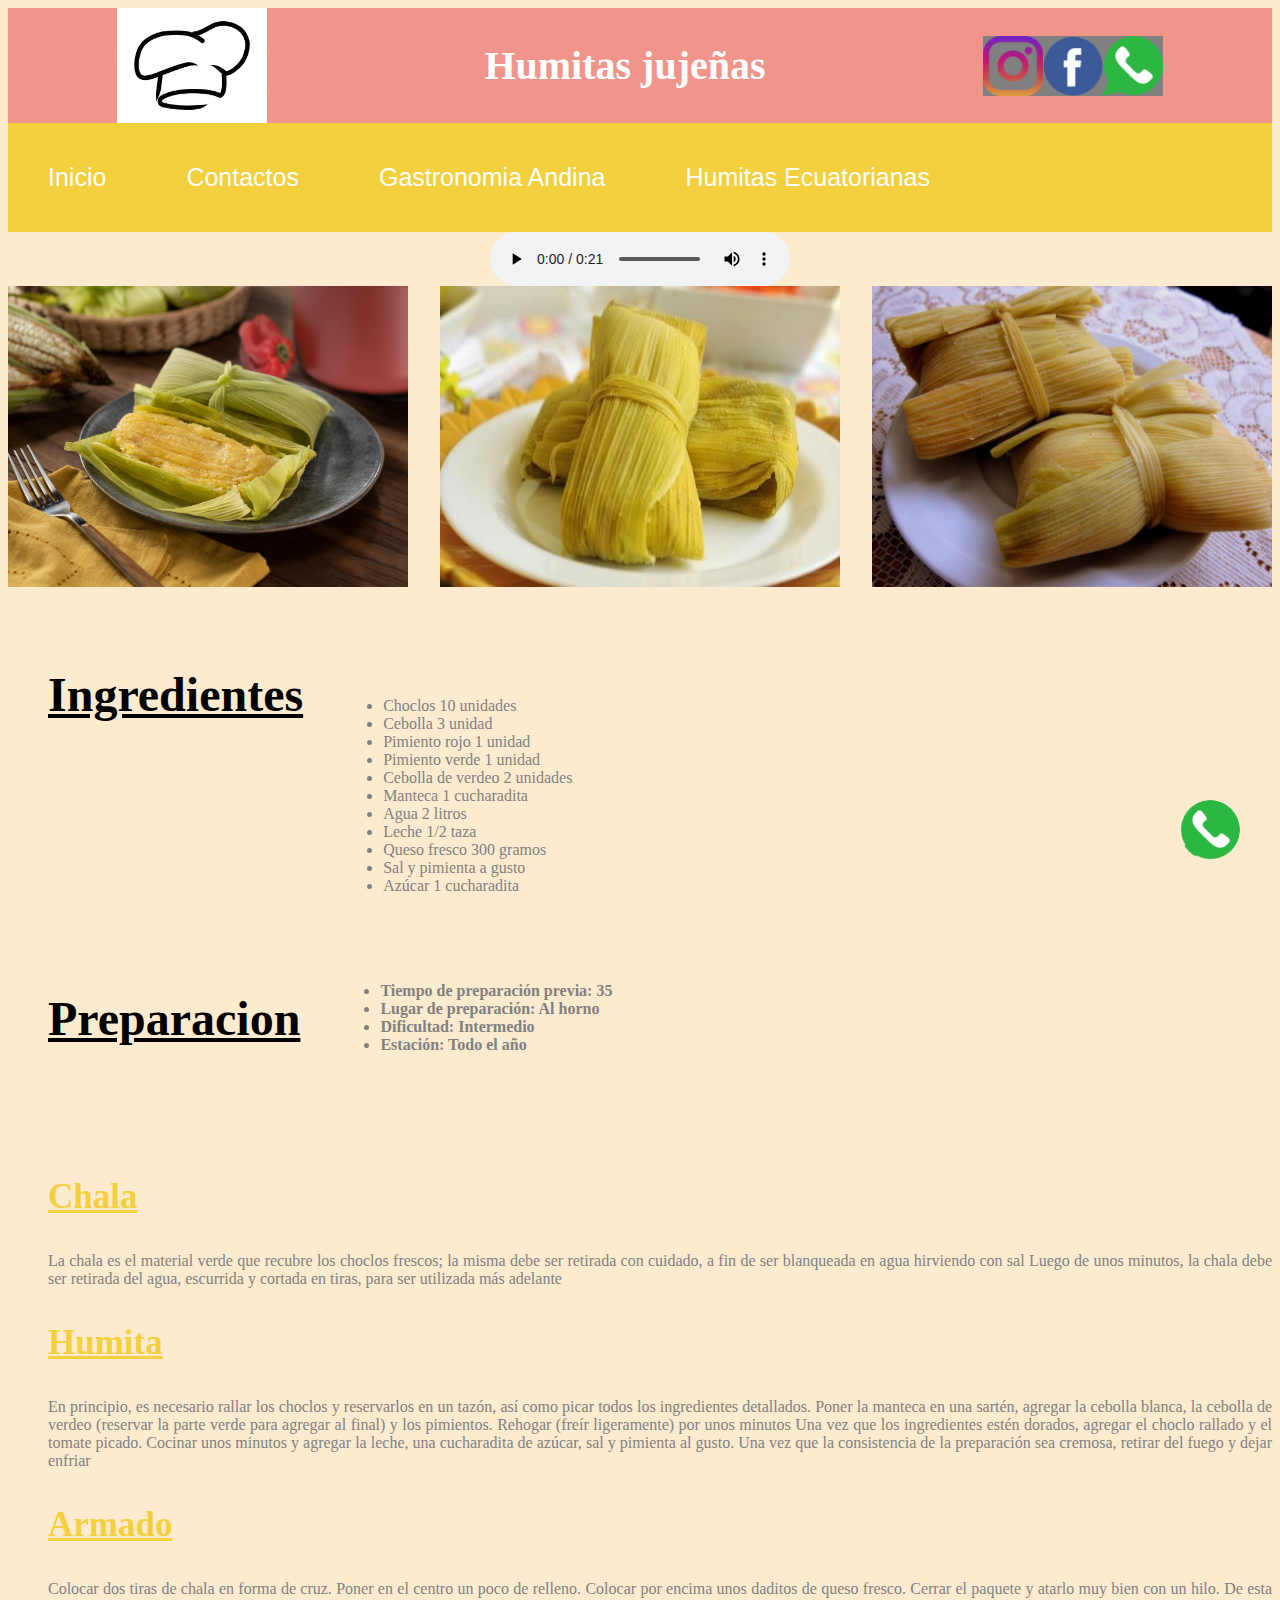
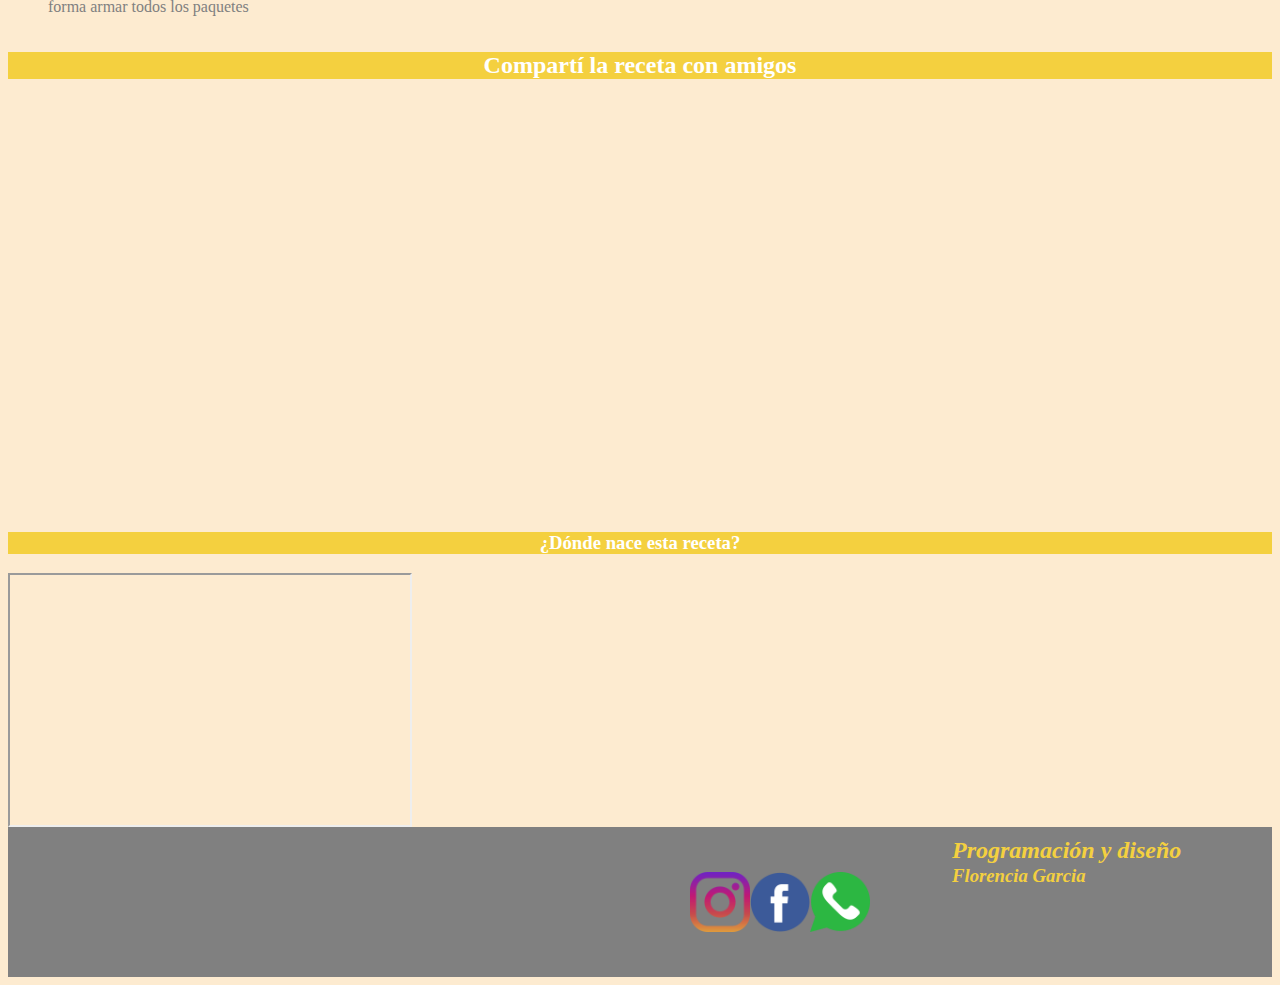
==== commit 53bdddb1: "Add files via upload" ====
--- a/index.html
+++ b/index.html
@@ -3,6 +3,10 @@
   <head>
     <meta charset="utf-8">
     <meta name="viewport" content="width=device-width, initial-scale=1.0">
+    <meta name="description" content="Recetas de cocina andinas">
+    <meta name="keywords" content="humitas, chala, gastronomia, andino, tradicion">
+    <meta name="author" content="Restaurante Andino">
+
     <title>Recetas</title>
     <link rel="stylesheet" href="./css/plantilla.css">
 
@@ -35,13 +39,13 @@
 <a class="enlaces" href="https://www.laylita.com/recetas/humitas/" target="_blank"> Humitas Ecuatorianas </a>
 </nav>
 
-<div class="audio">
-<audio src="./audio/quena.mp3" controls >
-</audio>
-</div>
 
 <section>
 
+  <div class="audio">
+  <audio src="./audio/quena.mp3" controls >
+  </audio>
+  </div>
 
   <div class="imagenes">
 
@@ -51,7 +55,8 @@
 
   </div>
 </section>
-<section>
+
+<article>
 
 
     <h2  class="colortitulo"> Ingredientes </h2>
@@ -70,7 +75,7 @@
       <li>Azúcar 1 cucharadita</li>
 
     </ul>
-    </section>
+  </article>
 
 <section class= "textos">
 
@@ -113,9 +118,12 @@
 
      </ol>
 
+
 </section>
 
-<br>
+
+  <img class= "aguayo" src="./imagenes/aguayo.jpg" alt="aguayo">
+
 
 <aside>
 
@@ -124,7 +132,7 @@
 <div class="video">
 <iframe width="860" height="415" align= "center"  src="https://www.youtube.com/embed/k01RxVktypg" title="YouTube video player" frameborder="0" allow="accelerometer; autoplay; clipboard-write; encrypted-media; gyroscope; picture-in-picture" allowfullscreen></iframe>
 </div>
-<br>
+
 
 <h3 class="tituloextras"> ¿Dónde nace esta receta? </h3>
 
@@ -132,9 +140,9 @@
 <iframe src="https://www.google.com/maps/embed?pb=!1m18!1m12!1m3!1d116449.33023562701!2d-65.37559619911057!3d-24.205323640528004!2m3!1f0!2f0!3f0!3m2!1i1024!2i768!4f13.1!3m3!1m2!1s0x941b0f4e8bd7a62f%3A0x315150e057f6e499!2sSan%20Salvador%20de%20Jujuy%2C%20Jujuy!5e0!3m2!1ses!2sar!4v1665673436249!5m2!1ses!2sar" width="400" height="250" style="border:5;" allowfullscreen="" loading="lazy" referrerpolicy="no-referrer-when-downgrade"></iframe>
 </div>
 </aside>
-<br>
-<br>
-</body>
+
+
+
 
 <footer>
 
@@ -156,6 +164,6 @@
 
 
  </footer>
-
+</body>
 
 </html>
--- a/css/plantilla.css
+++ b/css/plantilla.css
@@ -6,6 +6,9 @@
 @font-face { font-family: "negrita";
             src: url("../fuente/verdanab.tff") format("truetype");
 }
+
+
+
 
 header {background:#F1948A;
           display: flex;
@@ -30,12 +33,15 @@
               text-align:center;
               font-size:300%;
               padding: 40px;
+              display: inline-flex;
+              justify-content: space-between;
+              align-items: center;
 
                             }
 
 .logo {width: 150px;   }
 
-.redes1 {         display:table-row;
+.redes1 {  display:table-row;
         justify-content: space-around;
         background: grey;
         flex-direction: row;
@@ -72,12 +78,21 @@
 .ingredientes { justify-content: center;
                 font-family: negrita;    }
 
-.fuente { font-family: normal; color: grey; align-items: center;
+.fuente { font-family: normal;
+  color: grey;
+  display: inline-block;
+justify-content:center;
+
+
 }
 section { align-items: center;
 background: #F1948A
    width: 100%;
  height: auto; }
+
+ article { display: flex;
+            justify-content: flex-start;
+          align-items: baseline;}
 
 .textos { display: flex;
           flex-wrap: wrap;
@@ -139,3 +154,38 @@
     right:40px;
     border-radius:50px;
     z-index:999;}
+
+
+/* mobile*/
+@media (max-width:700px)
+{
+
+    nav { background-color: green;
+          font-family: sans-serif;
+          font-size: 10px; }
+
+          .aguayo { height: auto;
+          width:  100% ;}
+
+  }
+
+/* tablet */
+@media (max-width: 900px) {
+ body { font-size: 12px
+        }
+
+section { background-color: yellow;
+          font-style: italic;}
+
+   }
+
+
+/* pc escritorio*/
+     @media (min-width: 991px) {
+       body { font-size: 16px;}
+
+.aguayo { display: none; }
+
+
+
+                 }
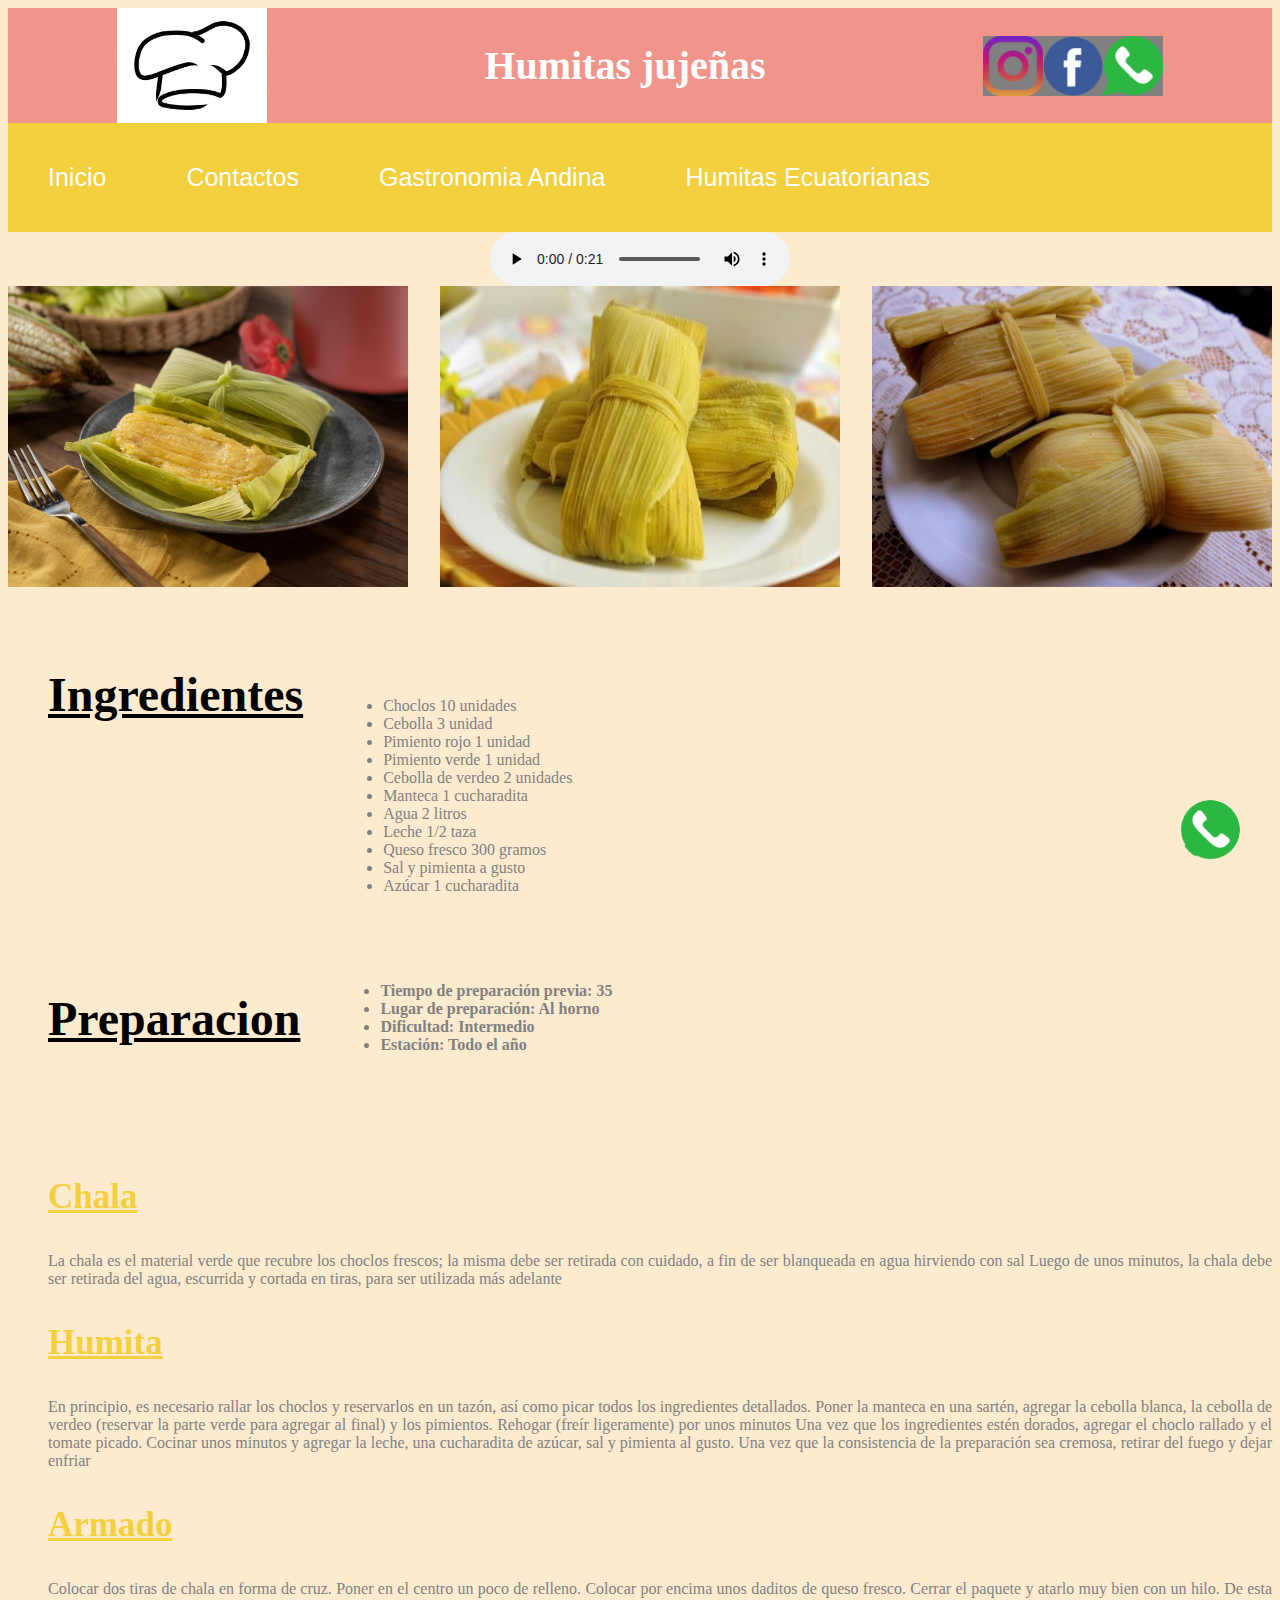
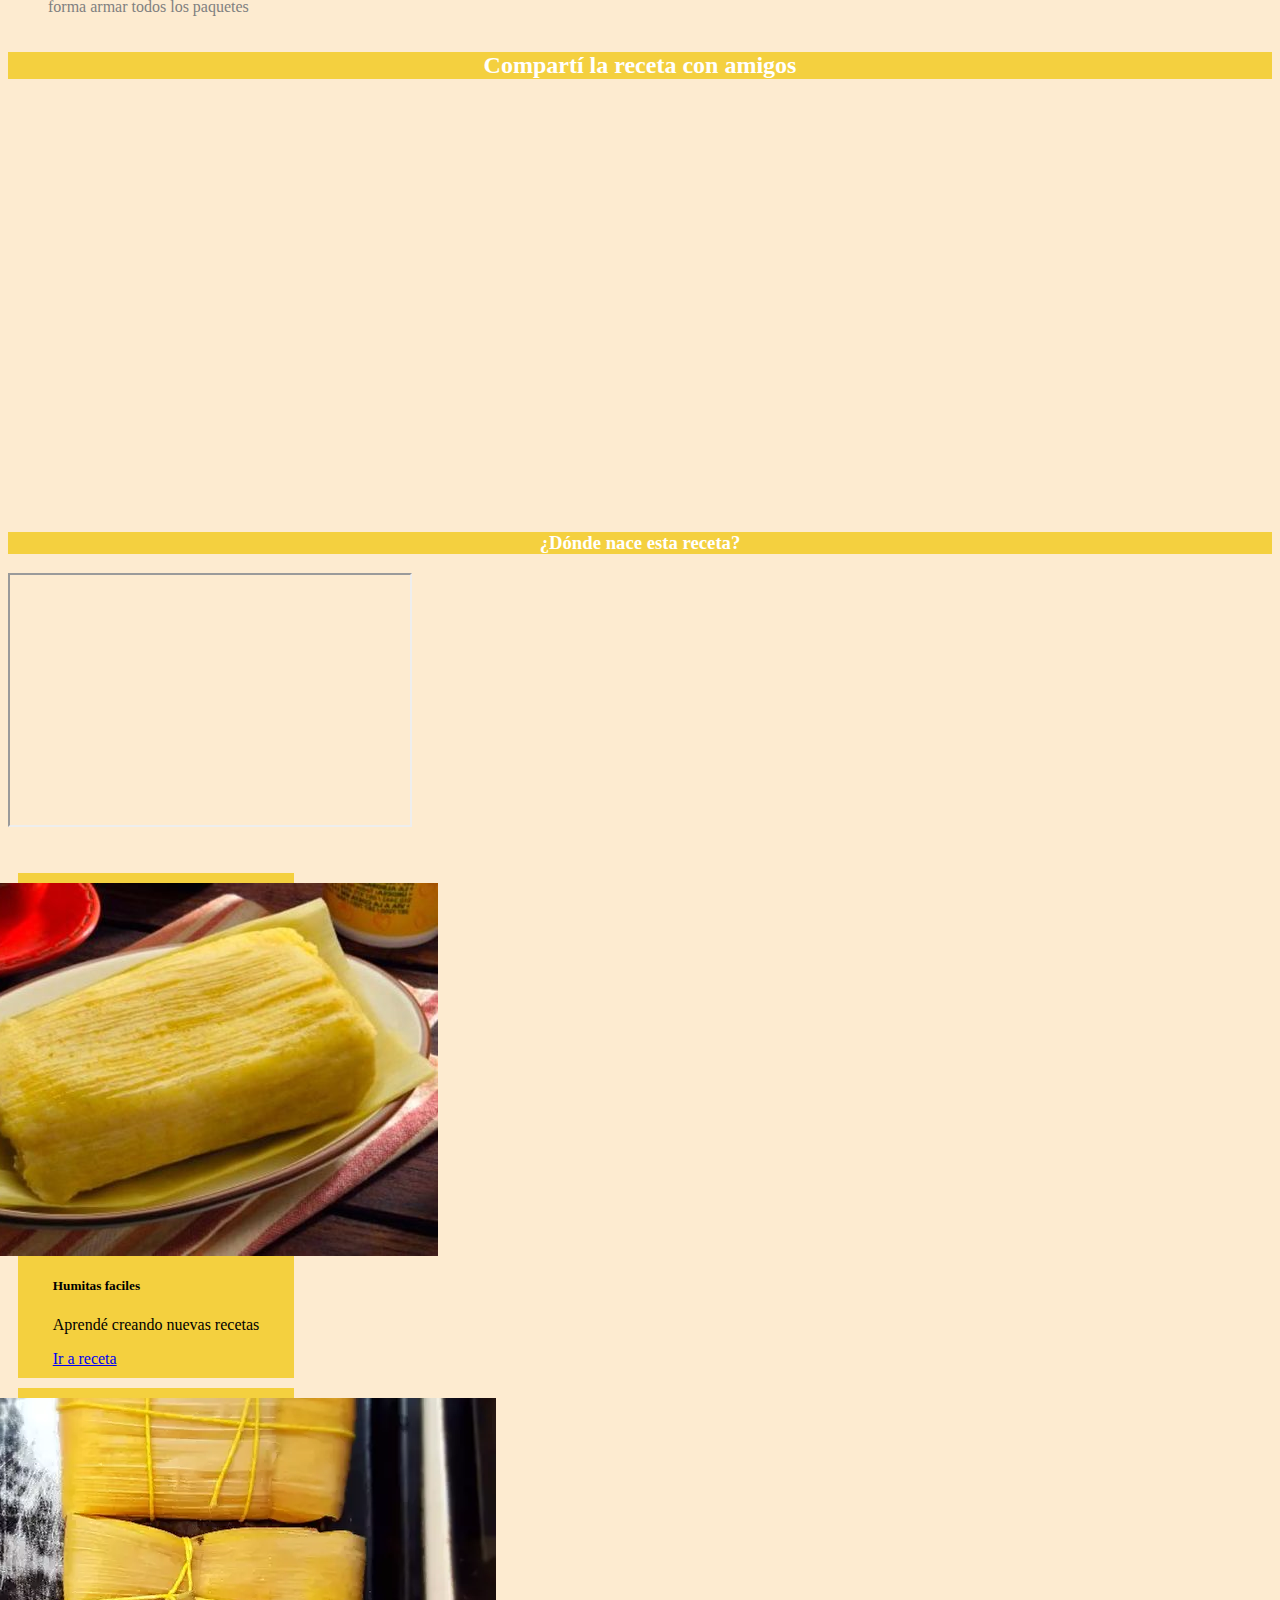
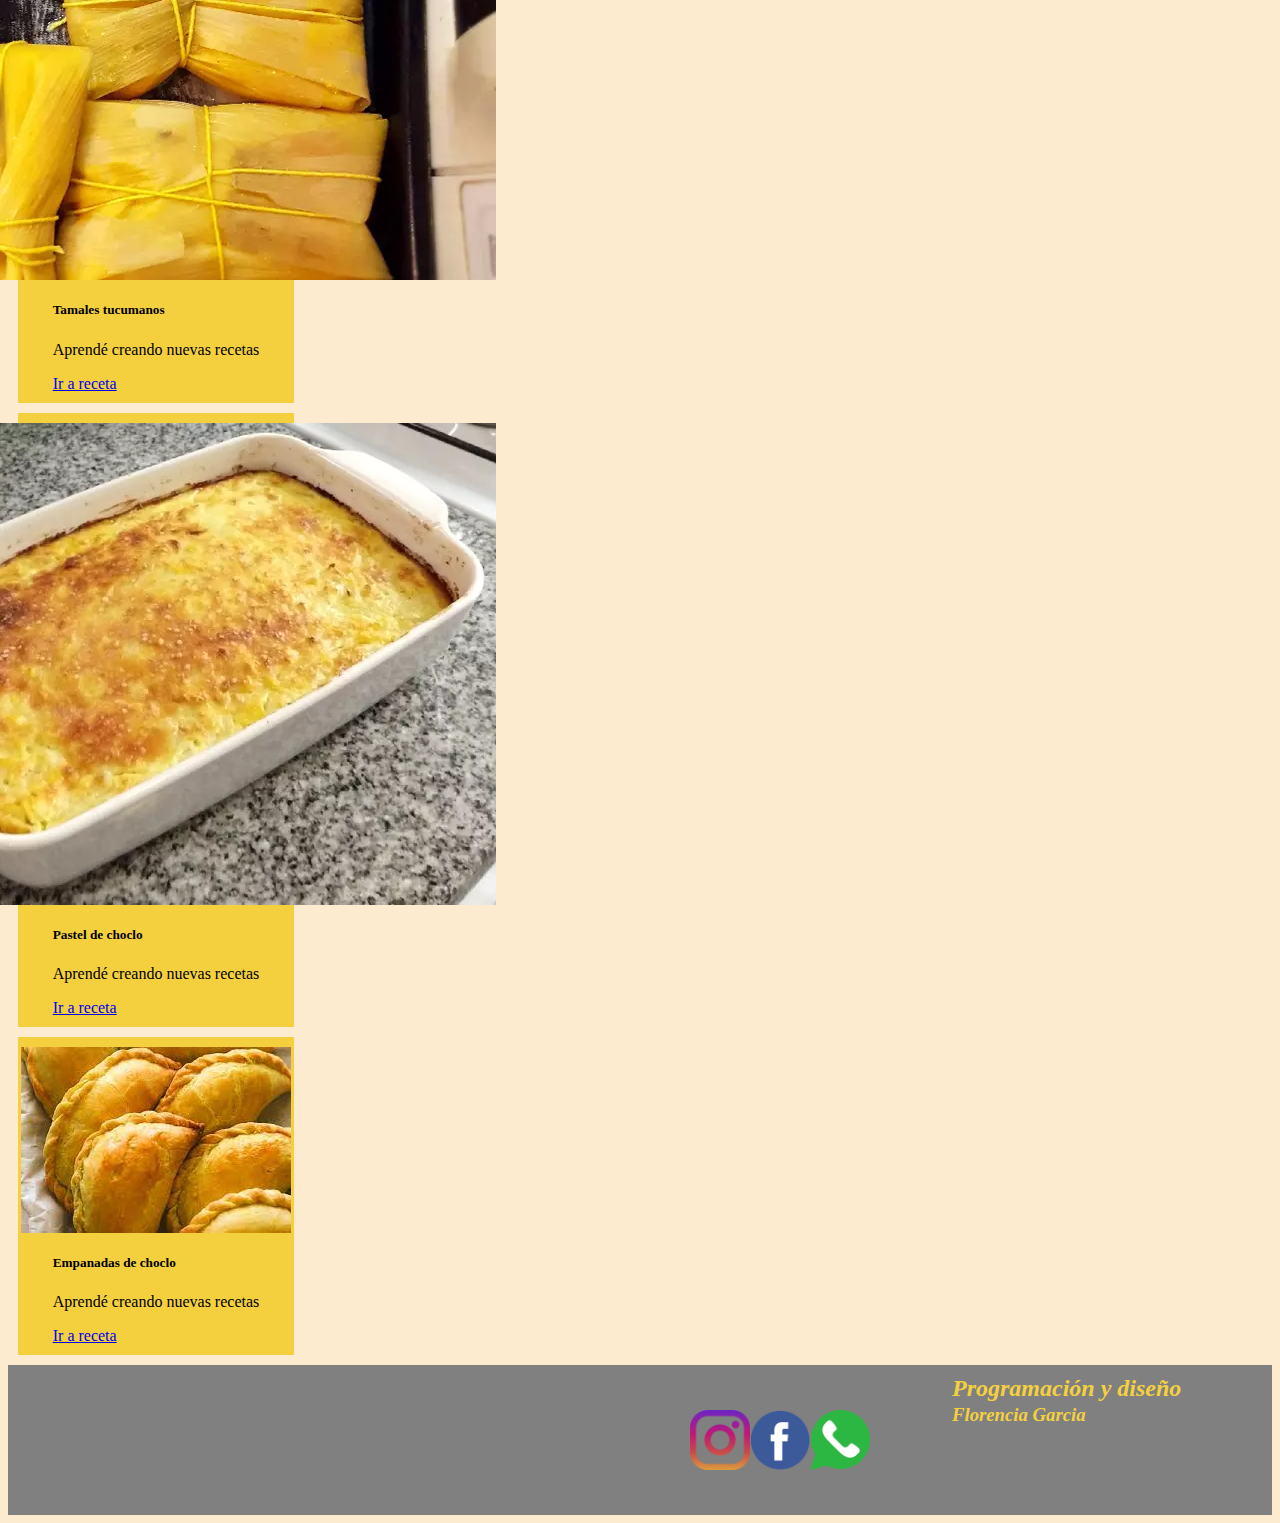
==== commit 30f163d6: "Add files via upload" ====
--- a/index.html
+++ b/index.html
@@ -8,6 +8,9 @@
     <meta name="author" content="Restaurante Andino">
 
     <title>Recetas</title>
+    <!-- CSS only -->
+    <link href="https://cdn.jsdelivr.net/npm/bootstrap@5.2.3/dist/css/bootstrap.min.css" rel="stylesheet" integrity="sha384-rbsA2VBKQhggwzxH7pPCaAqO46MgnOM80zW1RWuH61DGLwZJEdK2Kadq2F9CUG65" crossorigin="anonymous">
+
     <link rel="stylesheet" href="./css/plantilla.css">
 
   </head>
@@ -140,8 +143,56 @@
 <iframe src="https://www.google.com/maps/embed?pb=!1m18!1m12!1m3!1d116449.33023562701!2d-65.37559619911057!3d-24.205323640528004!2m3!1f0!2f0!3f0!3m2!1i1024!2i768!4f13.1!3m3!1m2!1s0x941b0f4e8bd7a62f%3A0x315150e057f6e499!2sSan%20Salvador%20de%20Jujuy%2C%20Jujuy!5e0!3m2!1ses!2sar!4v1665673436249!5m2!1ses!2sar" width="400" height="250" style="border:5;" allowfullscreen="" loading="lazy" referrerpolicy="no-referrer-when-downgrade"></iframe>
 </div>
 </aside>
-
-
+<br>
+<br>
+
+<section>
+
+     <div class="container">
+       <div class="row">
+          <div class="col-sm-12 col-md-6 col-lg-3 card" style="width: 16rem;" >
+             <img src="./imagenes/humitacard.jpg" class="card-img-top" alt="...">
+               <div class="card-body">
+                  <h5 class="card-title">Humitas faciles</h5>
+                      <p class="card-text"> Aprendé creando nuevas recetas</p>
+                           <a href="https://www.recetasgratis.net/receta-de-humitas-de-choclo-8484.html"  target="_blank" class="btn btn-primary">Ir a receta</a>
+                             </div>
+                        </div>
+
+
+        <div class="col-sm-12 col-md-6 col-lg-3 card" style="width: 16rem;" >
+            <img src="./imagenes/tamales.jpg" class="card-img-top" alt="...">
+                <div class="card-body">
+                    <h5 class="card-title">Tamales tucumanos </h5>
+                        <p class="card-text"> Aprendé creando nuevas recetas</p>
+                             <a href="https://cookpad.com/ar/recetas/10637573-tamales-tucumanos"  target="_blank" class="btn btn-primary">Ir a receta</a>
+                               </div>
+                          </div>
+
+
+             <div class="col-sm-12 col-md-6 col-lg-3 card" style="width: 16rem;">
+               <img src="./imagenes/pasteldechoclo.jpg" class="card-img-top" alt="...">
+                 <div class="card-body">
+                   <h5 class="card-title">Pastel de choclo</h5>
+                     <p class="card-text">Aprendé creando nuevas recetas </p>
+                       <a href="https://cookpad.com/ar/recetas/9090885-pastel-de-choclo"  target="_blank" class="btn btn-primary">Ir a receta</a>
+                          </div>
+                          </div>
+
+
+             <div class="col-sm-12 col-md-6 col-lg-3 card"style="width: 16rem;">
+                <img src="./imagenes/empanadas.jpg" class="card-img-top" alt="...">
+                  <div class="card-body">
+                   <h5 class="card-title"> Empanadas de choclo </h5>
+                     <p class="card-text">Aprendé creando nuevas recetas </p>
+                        <a href="https://www.recetasgratis.net/receta-de-empanadas-de-choclo-cremoso-7492.html"  target="_blank" class="btn btn-primary">Ir a receta</a>
+                           </div>
+                         </div>
+    </div>
+
+  </div>
+
+</section>
 
 
 <footer>
@@ -164,6 +215,9 @@
 
 
  </footer>
+
+ <!-- JavaScript Bundle with Popper -->
+<script src="https://cdn.jsdelivr.net/npm/bootstrap@5.2.3/dist/js/bootstrap.bundle.min.js" integrity="sha384-kenU1KFdBIe4zVF0s0G1M5b4hcpxyD9F7jL+jjXkk+Q2h455rYXK/7HAuoJl+0I4" crossorigin="anonymous"></script>
 </body>
 
 </html>
--- a/css/plantilla.css
+++ b/css/plantilla.css
@@ -117,6 +117,17 @@
 .tamaño { width:400px ;
             }
 
+
+.card { padding: 10px;
+    margin: 10px;
+    display: flex;
+    flex-direction: column;
+    justify-content: center;
+    align-items: center;
+    width: 100%;
+    height: 100%;
+    background-color: #F4D03F;
+ }
 footer { display: flex;
           flex-grow: grow;
           justify-content: space-between;
@@ -179,9 +190,8 @@
 
    }
 
-
 /* pc escritorio*/
-     @media (min-width: 991px) {
+     @media (min-width: 960px) {
        body { font-size: 16px;}
 
 .aguayo { display: none; }
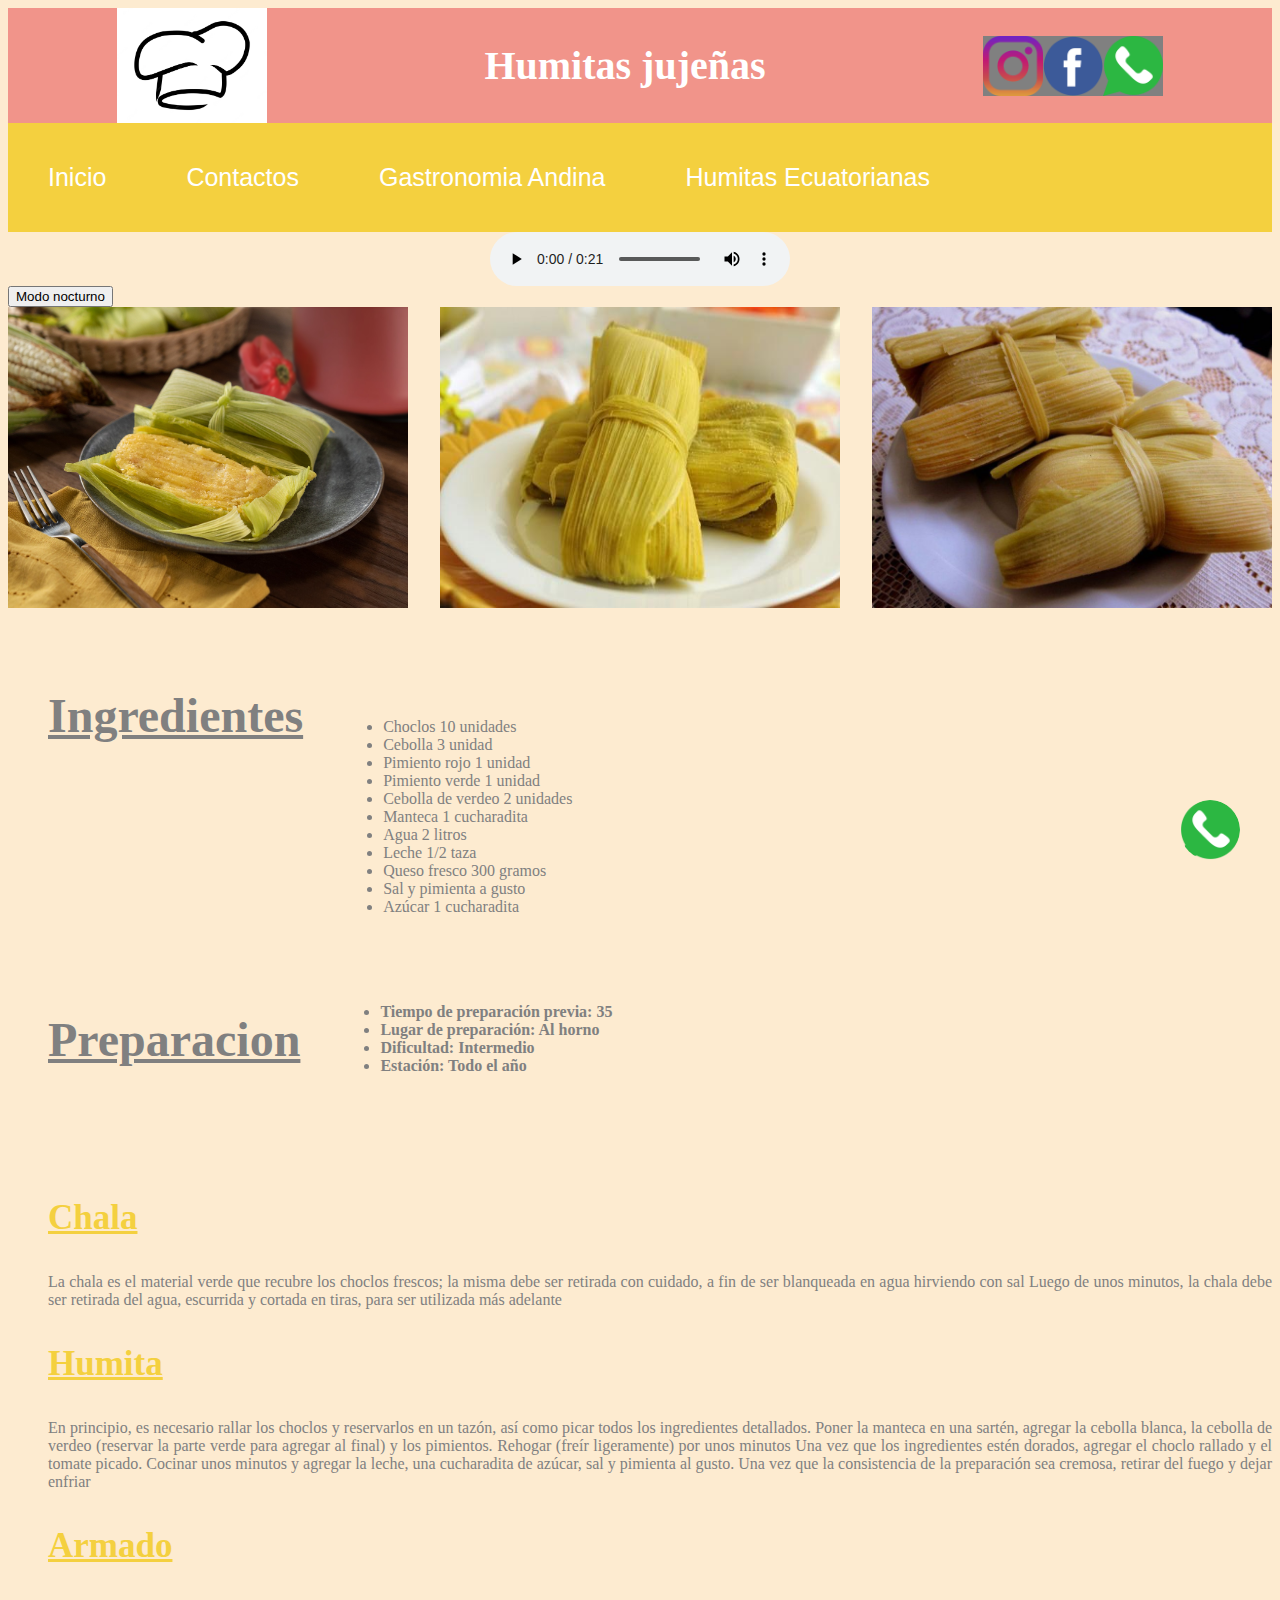
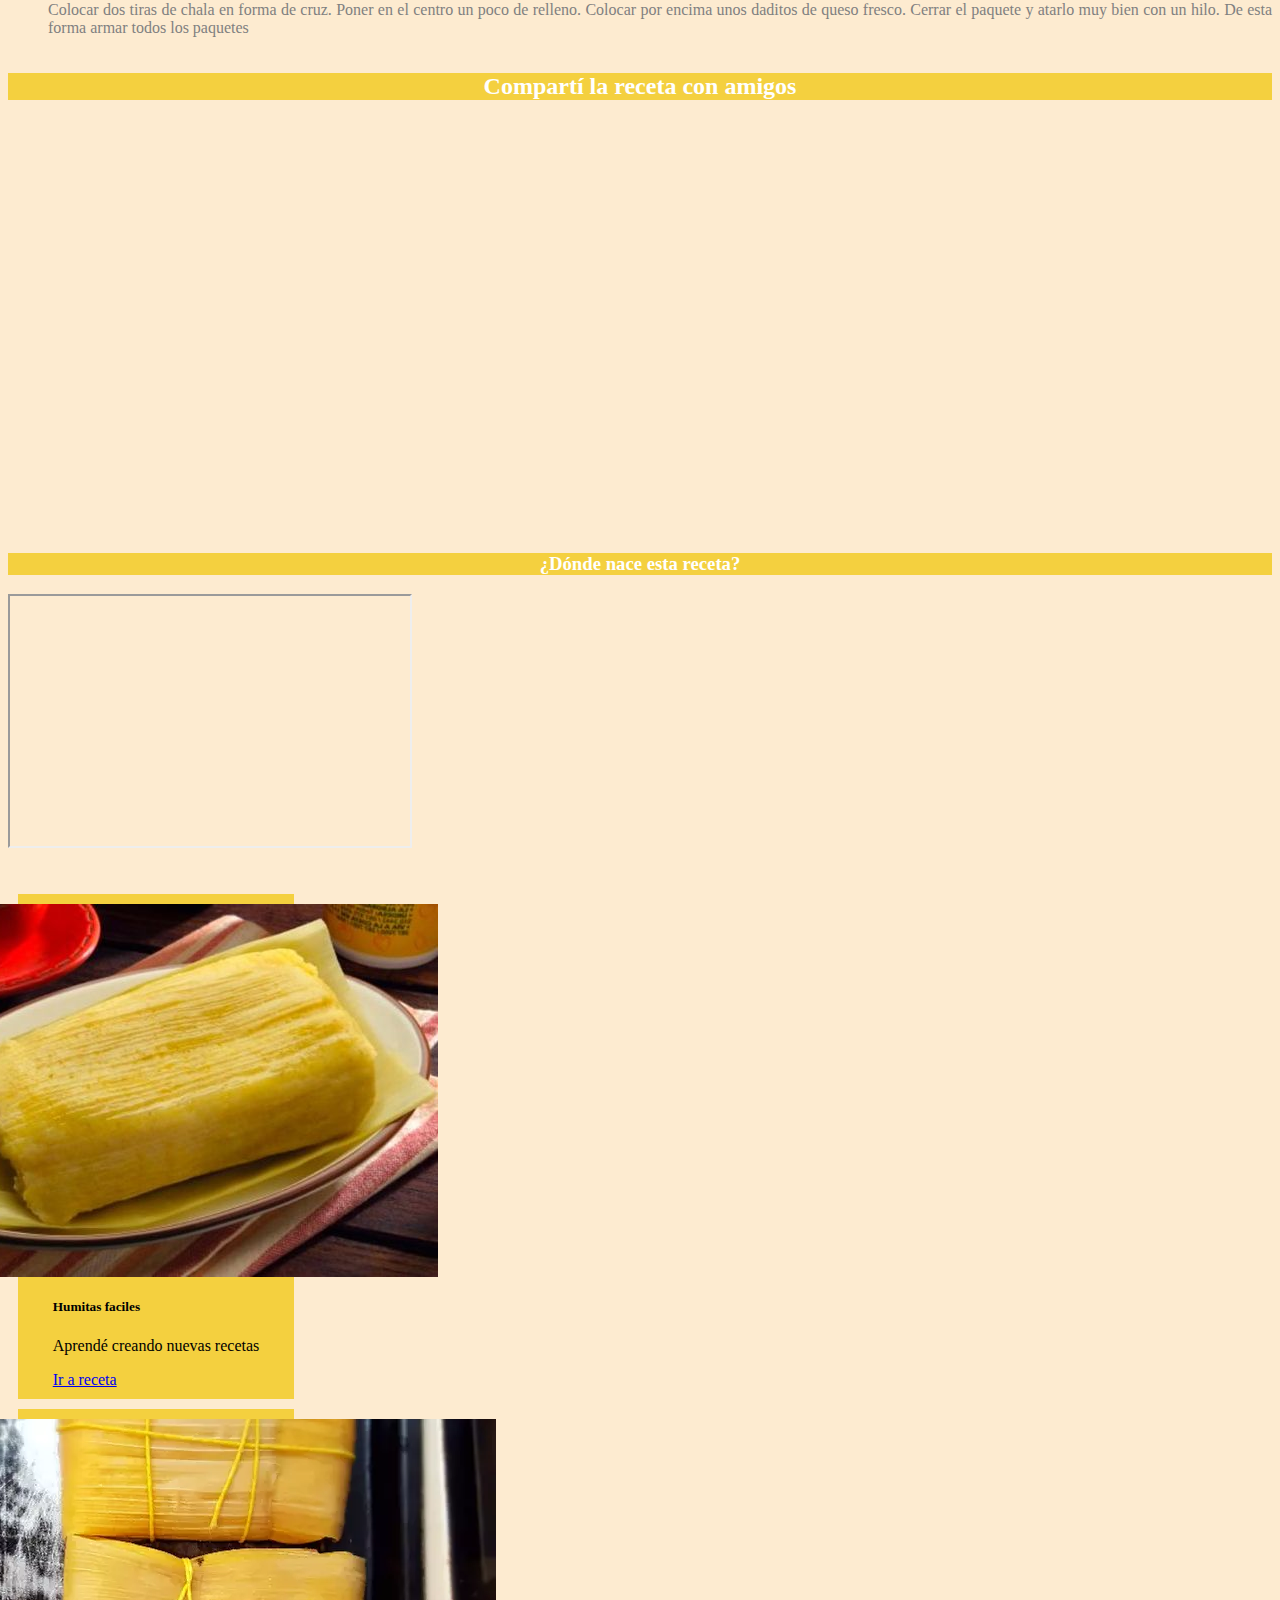
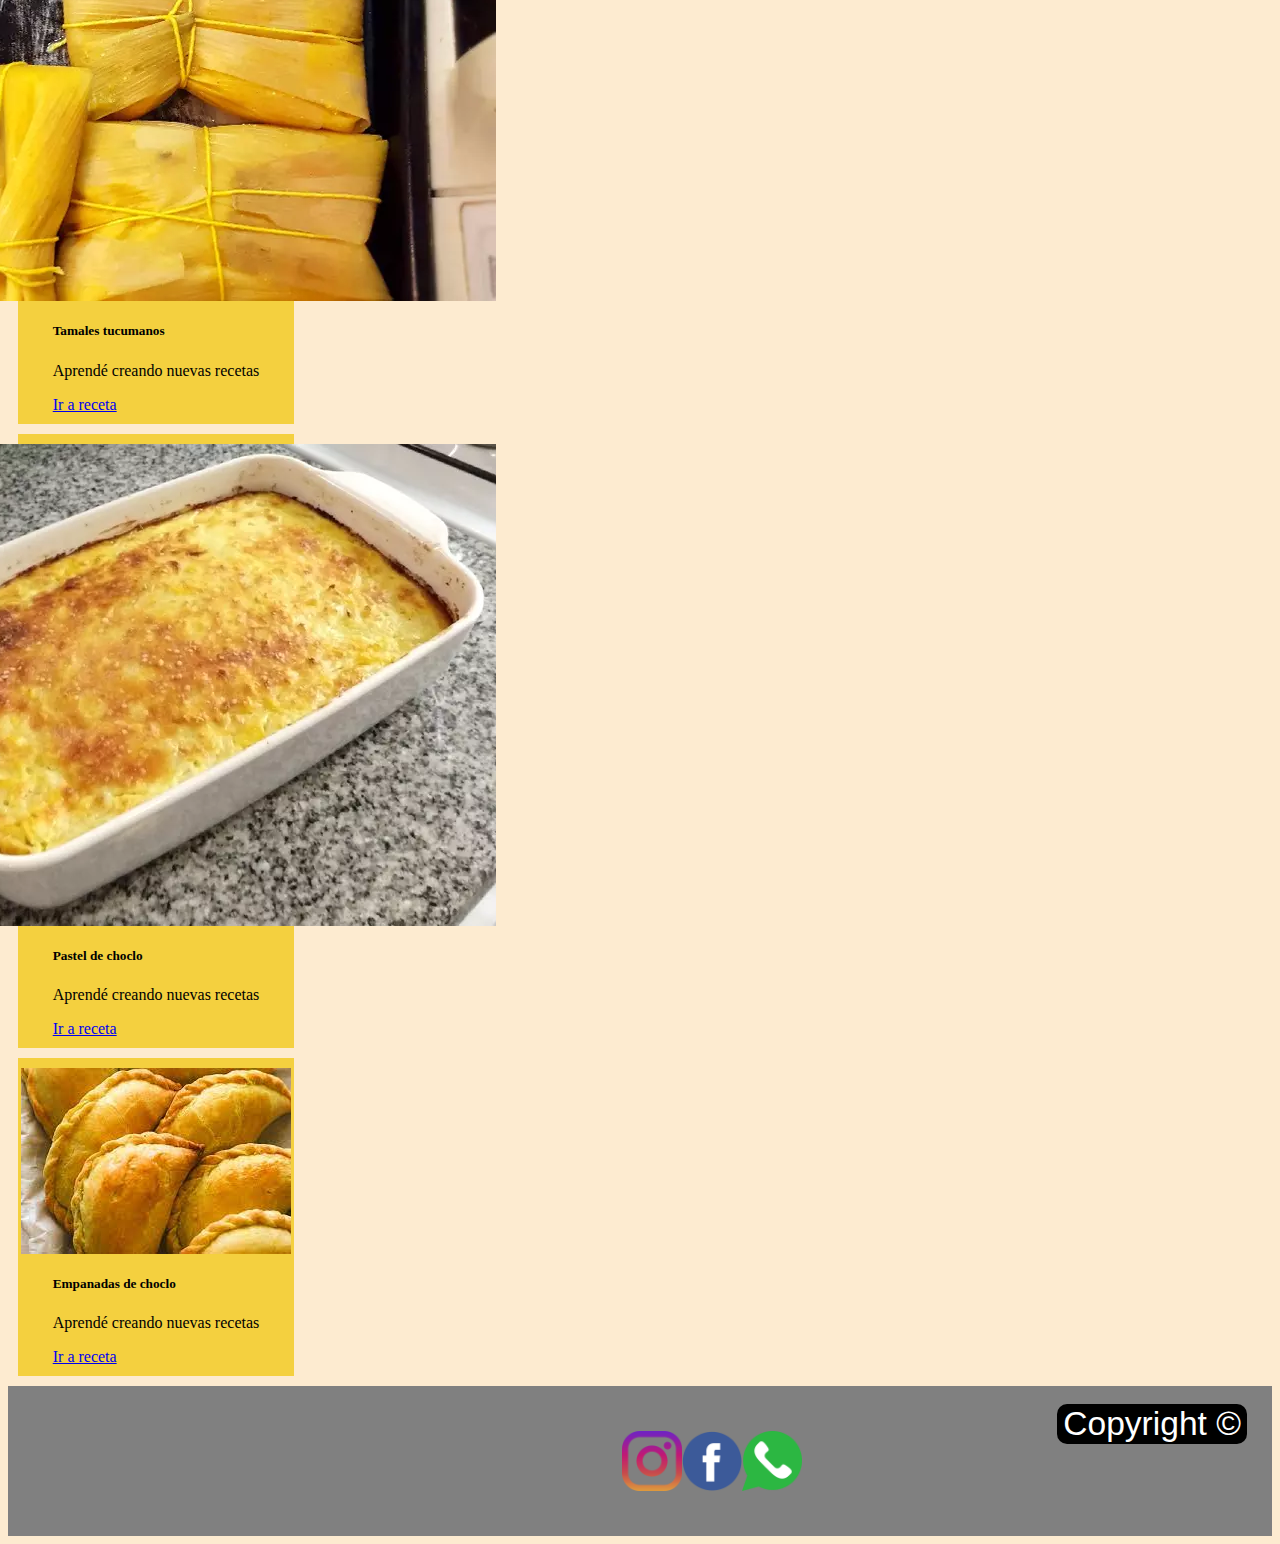
==== commit dc1461b0: "Add files via upload" ====
--- a/index.html
+++ b/index.html
@@ -13,6 +13,12 @@
 
     <link rel="stylesheet" href="./css/plantilla.css">
 
+              <script>
+
+                  alert("Bienvenidx a las mejores recetas andinas ¿Listxs para cocinar? ")
+
+                </script>
+
   </head>
 
   <body>
@@ -20,7 +26,7 @@
 
       <a class="whatsapp" href="https://web.whatsapp.com/" target="_blank"><img class="imagenwsp" src="./imagenes/wsp.jpg" alt="chat"> </a>
 
-<header>
+<header id="header">
 
 <img class= "logo" src="./imagenes/logo.jpg" alt="logo">
 
@@ -34,7 +40,7 @@
 
 </header>
 
-<nav class="menu">
+<nav id="nav">
 
 <a class="enlaces" href="index.html " > Inicio </a>
 <a class="enlaces" href=" contactos.html"> Contactos</a>
@@ -48,6 +54,12 @@
   <div class="audio">
   <audio src="./audio/quena.mp3" controls >
   </audio>
+  </div>
+
+  <div class="modonocturno">
+           <button onclick="modonocturno()" name="modonocturno"> Modo nocturno </button>
+
+
   </div>
 
   <div class="imagenes">
@@ -197,7 +209,7 @@
 
 <footer>
 
- <iframe  src="https://www.google.com/maps/embed?pb=!1m14!1m12!1m3!1d2806.343908385222!2d-60.3339716407876!3d-33.23181053982527!2m3!1f0!2f0!3f0!3m2!1i1024!2i768!4f13.1!5e0!3m2!1ses!2sar!4v1668725594173!5m2!1ses!2sar" width="200" height="150" style="border:0;" allowfullscreen="" loading="lazy" referrerpolicy="no-referrer-when-downgrade"></iframe></iframe>
+ <iframe class="mapa"   src="https://www.google.com/maps/embed?pb=!1m14!1m12!1m3!1d2806.343908385222!2d-60.3339716407876!3d-33.23181053982527!2m3!1f0!2f0!3f0!3m2!1i1024!2i768!4f13.1!5e0!3m2!1ses!2sar!4v1668725594173!5m2!1ses!2sar" width="200" height="150" style="border:0;" allowfullscreen="" loading="lazy" referrerpolicy="no-referrer-when-downgrade"></iframe></iframe>
 
   <div class="redes">
 
@@ -208,16 +220,18 @@
 
   </div>
 
-<div class=" datos">
-  <h2> Programación y diseño </h2>
-  <h3> Florencia Garcia </h3>
-</div>
-
+
+<button class="autor" onclick="autor()">Copyright ©</button>
 
  </footer>
 
  <!-- JavaScript Bundle with Popper -->
 <script src="https://cdn.jsdelivr.net/npm/bootstrap@5.2.3/dist/js/bootstrap.bundle.min.js" integrity="sha384-kenU1KFdBIe4zVF0s0G1M5b4hcpxyD9F7jL+jjXkk+Q2h455rYXK/7HAuoJl+0I4" crossorigin="anonymous"></script>
+
+<script src="./js/javascript.js">
+
+</script>
+
 </body>
 
 </html>
--- a/css/plantilla.css
+++ b/css/plantilla.css
@@ -27,7 +27,7 @@
 a:hover { color:#FDEBD0;   }
 
 
-.colortitulo {color: black;
+.colortitulo {color: grey;
               text-decoration: underline;
               font-family: negrita;
               text-align:center;
@@ -145,18 +145,32 @@
 
 .redes {  display: flex;
          justify-content: space-between;
+         flex-direction:row;
          align-items: center;
          width: 100px;
 
 }
 
-.datos{ display: inline-block;
-  flex-grow: grow;
-         line-height:5pt;
-         font-style: oblique;
-        color:#F4D03F;
-        text-indent: -20em;
-       }
+
+.mapa  { display: flex;
+        justify-content;
+      width: 20%;
+    height: auto;
+  margin-left: 25px; }
+
+.autor {        display: flex;
+   margin-top: 18px;
+   margin-right: 25px;
+   height: 25%;
+   border: none;
+   outline: none;
+   color: white;
+   font-size: 2.1rem;
+   font-weight: 500;
+   border-radius: 10px;
+   cursor: pointer;
+   background-color: black;    }
+
 .imagenwsp { position:fixed;
     margin-top:13px;
     width:60px;
